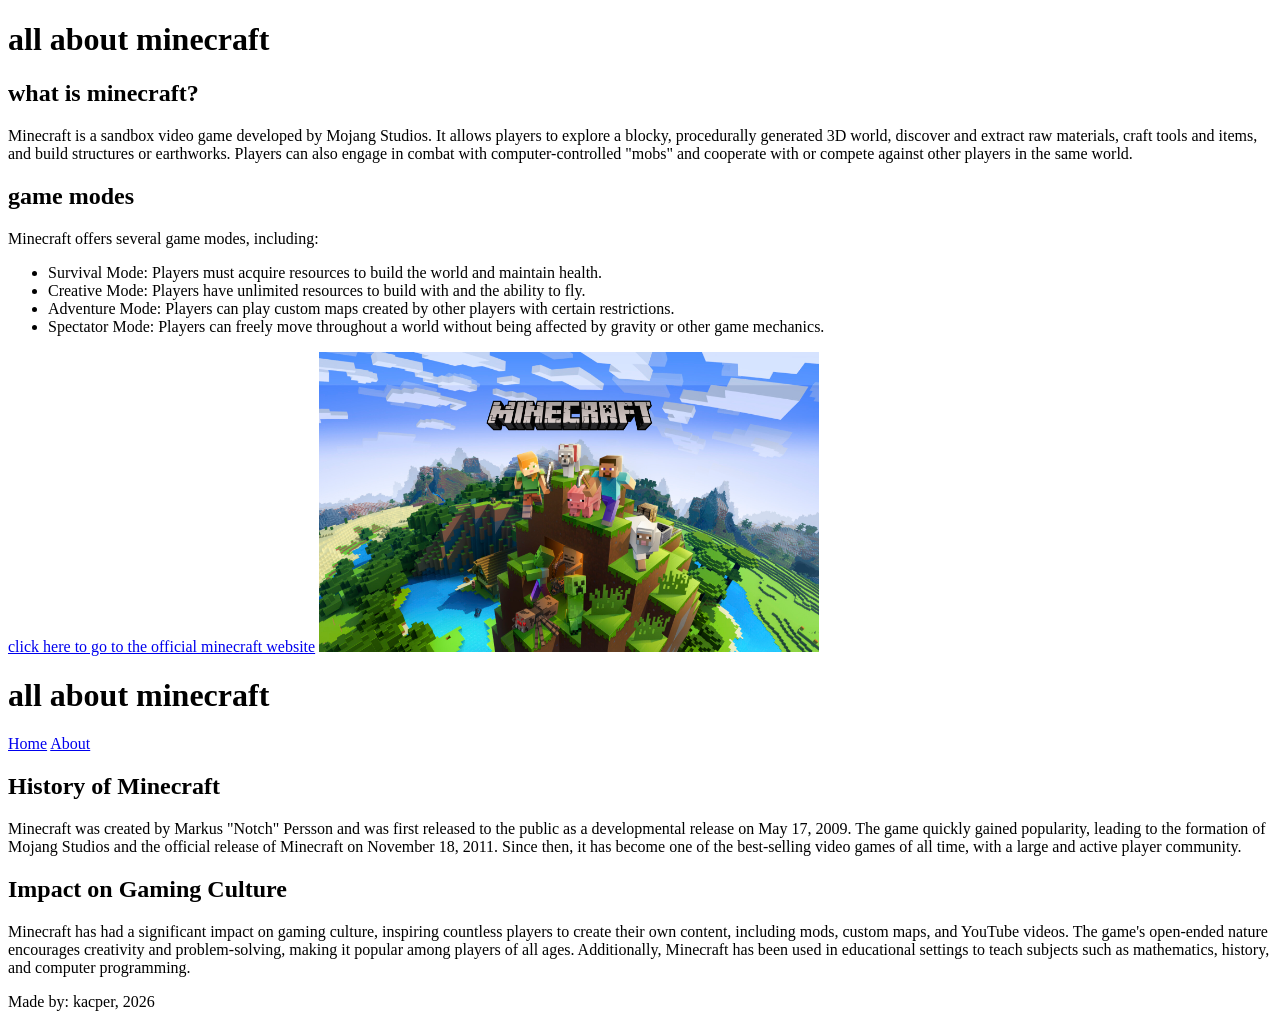
==== index.html @ 1ecf60d8 "first commit" ====
<!DOCTYPE html>
<html lang="en">
<head>
    <meta charset="UTF-8">
    <meta name="viewport" content="width=device-width, initial-scale=1.0">
    <title>all about minecraft</title>
</head>
<body>
    <h1>all about minecraft</h1>
    <h2>what is minecraft?</h2>
    <p>Minecraft is a sandbox video game developed by Mojang Studios. It allows players to explore a blocky, procedurally generated 3D world, discover and extract raw materials, craft tools and items, and build structures or earthworks. Players can also engage in combat with computer-controlled "mobs" and cooperate with or compete against other players in the same world.</p>
    <h2>game modes</h2>
    <p>Minecraft offers several game modes, including:</p>
    <ul>
        <li>Survival Mode: Players must acquire resources to build the world and maintain health.</li>
        <li>Creative Mode: Players have unlimited resources to build with and the ability to fly.</li>
        <li>Adventure Mode: Players can play custom maps created by other players with certain restrictions.</li>
        <li>Spectator Mode: Players can freely move throughout a world without being affected by gravity or other game mechanics.</li>
    </ul>
    <a href="https://www.minecraft.net/en-us">click here to go to the official minecraft website</a>
    <img src="images\1090-1920x1080-desktop-1080p-minecraft-wallpaper.jpg" alt="minecraft wallpaper" width="500" height="300">
    <header>
        <h1>all about minecraft</h1>
        <nav>
        <a href="index.html">Home</a> 
        <a href="about.html">About</a>
        </nav>
    </header>
    <main>
        <section>
            <h2>History of Minecraft</h2>
            <p>Minecraft was created by Markus "Notch" Persson and was first released to the public as a developmental release on May 17, 2009. The game quickly gained popularity, leading to the formation of Mojang Studios and the official release of Minecraft on November 18, 2011. Since then, it has become one of the best-selling video games of all time, with a large and active player community.</p>
        </section>
        <section>
            <h2>Impact on Gaming Culture</h2>
            <p>Minecraft has had a significant impact on gaming culture, inspiring countless players to create their own content, including mods, custom maps, and YouTube videos. The game's open-ended nature encourages creativity and problem-solving, making it popular among players of all ages. Additionally, Minecraft has been used in educational settings to teach subjects such as mathematics, history, and computer programming.</p>
        </section>
    </main>
    <footer>
        <p>Made by: kacper, 2026</p>
    </footer>
</body>
</html>
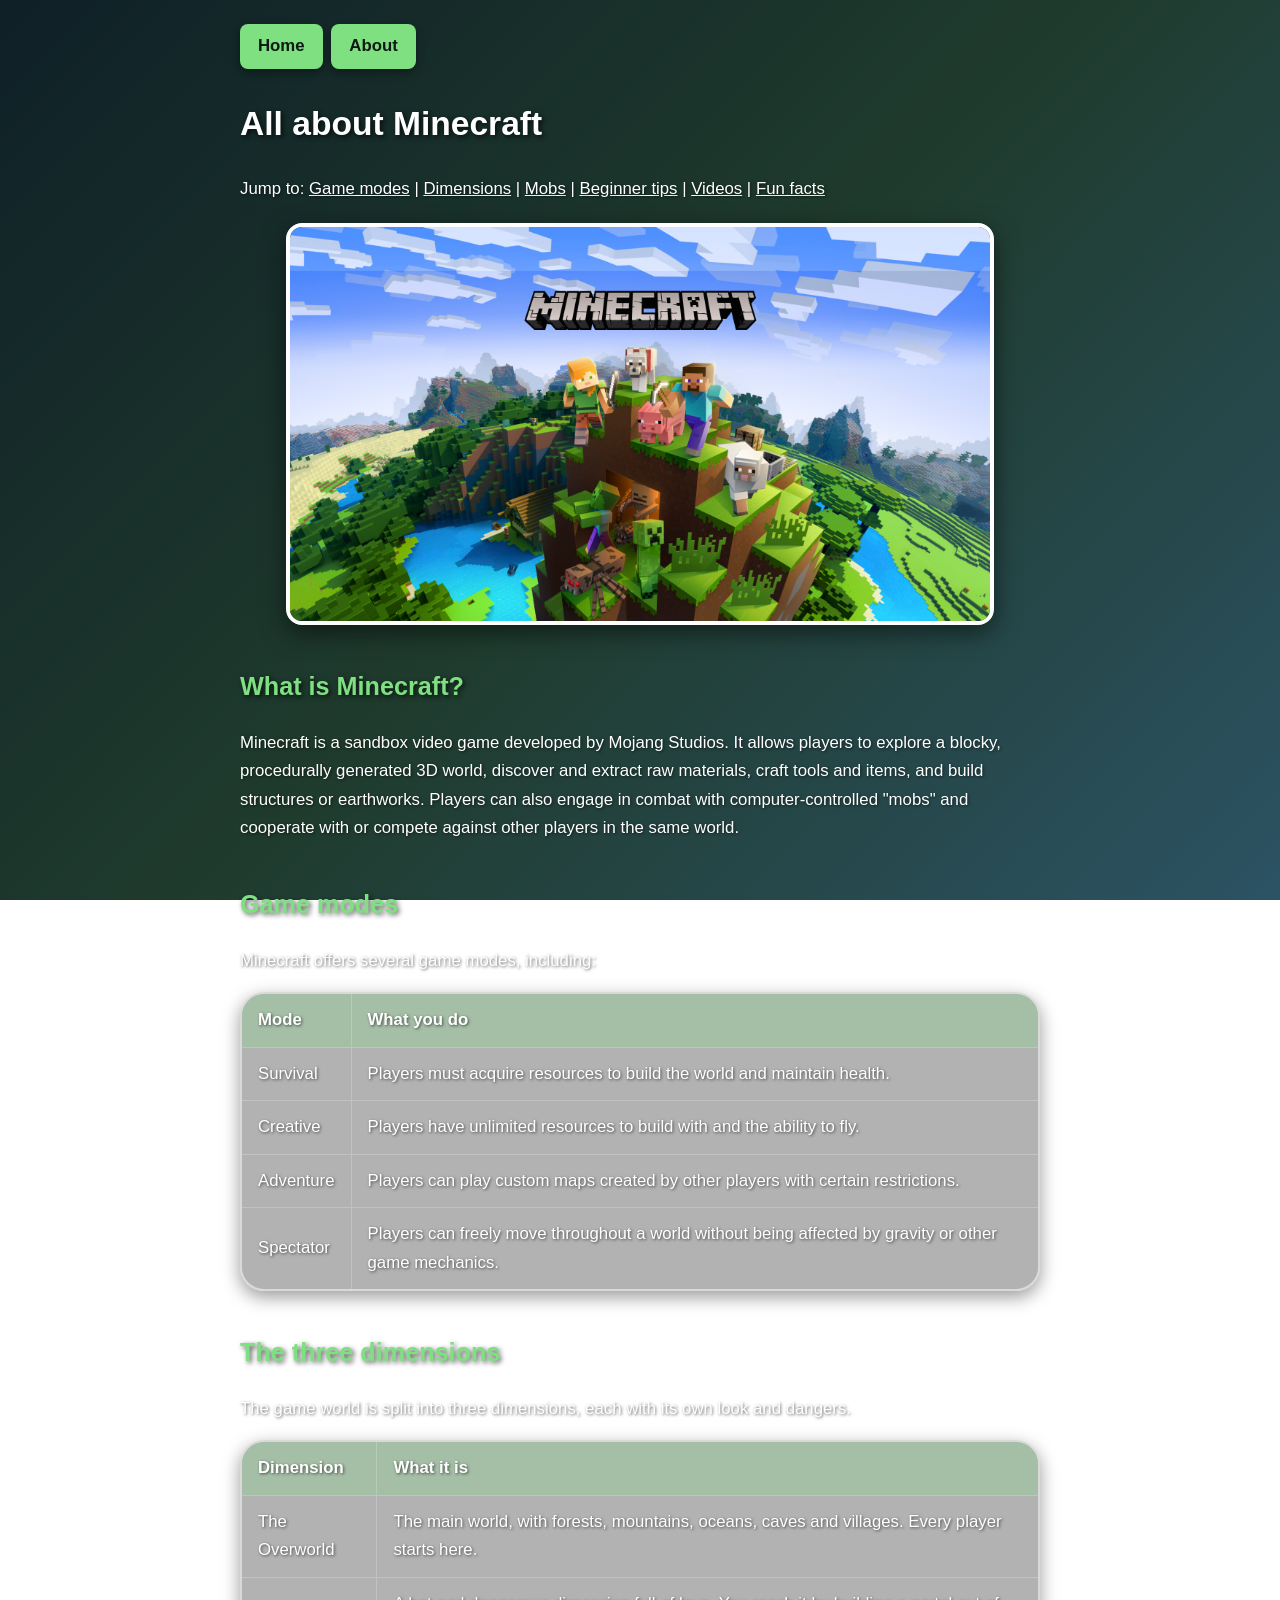
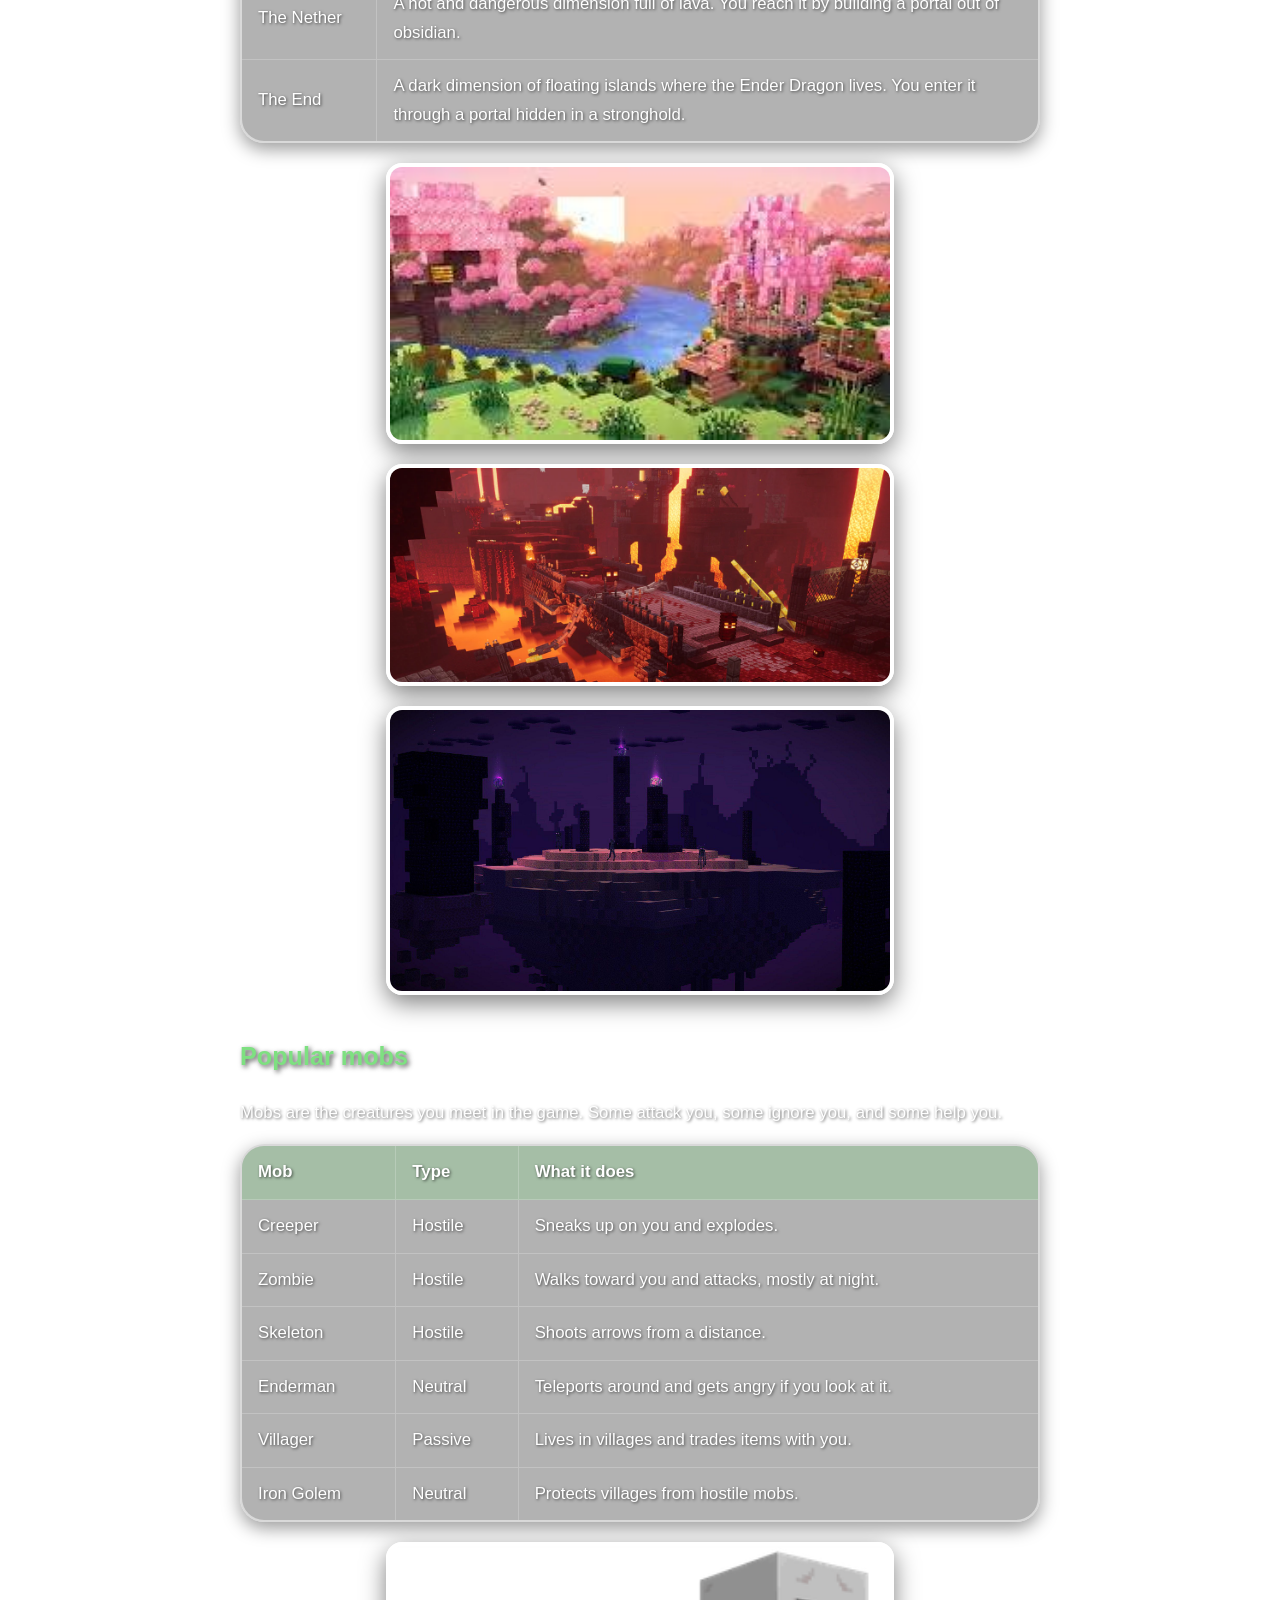
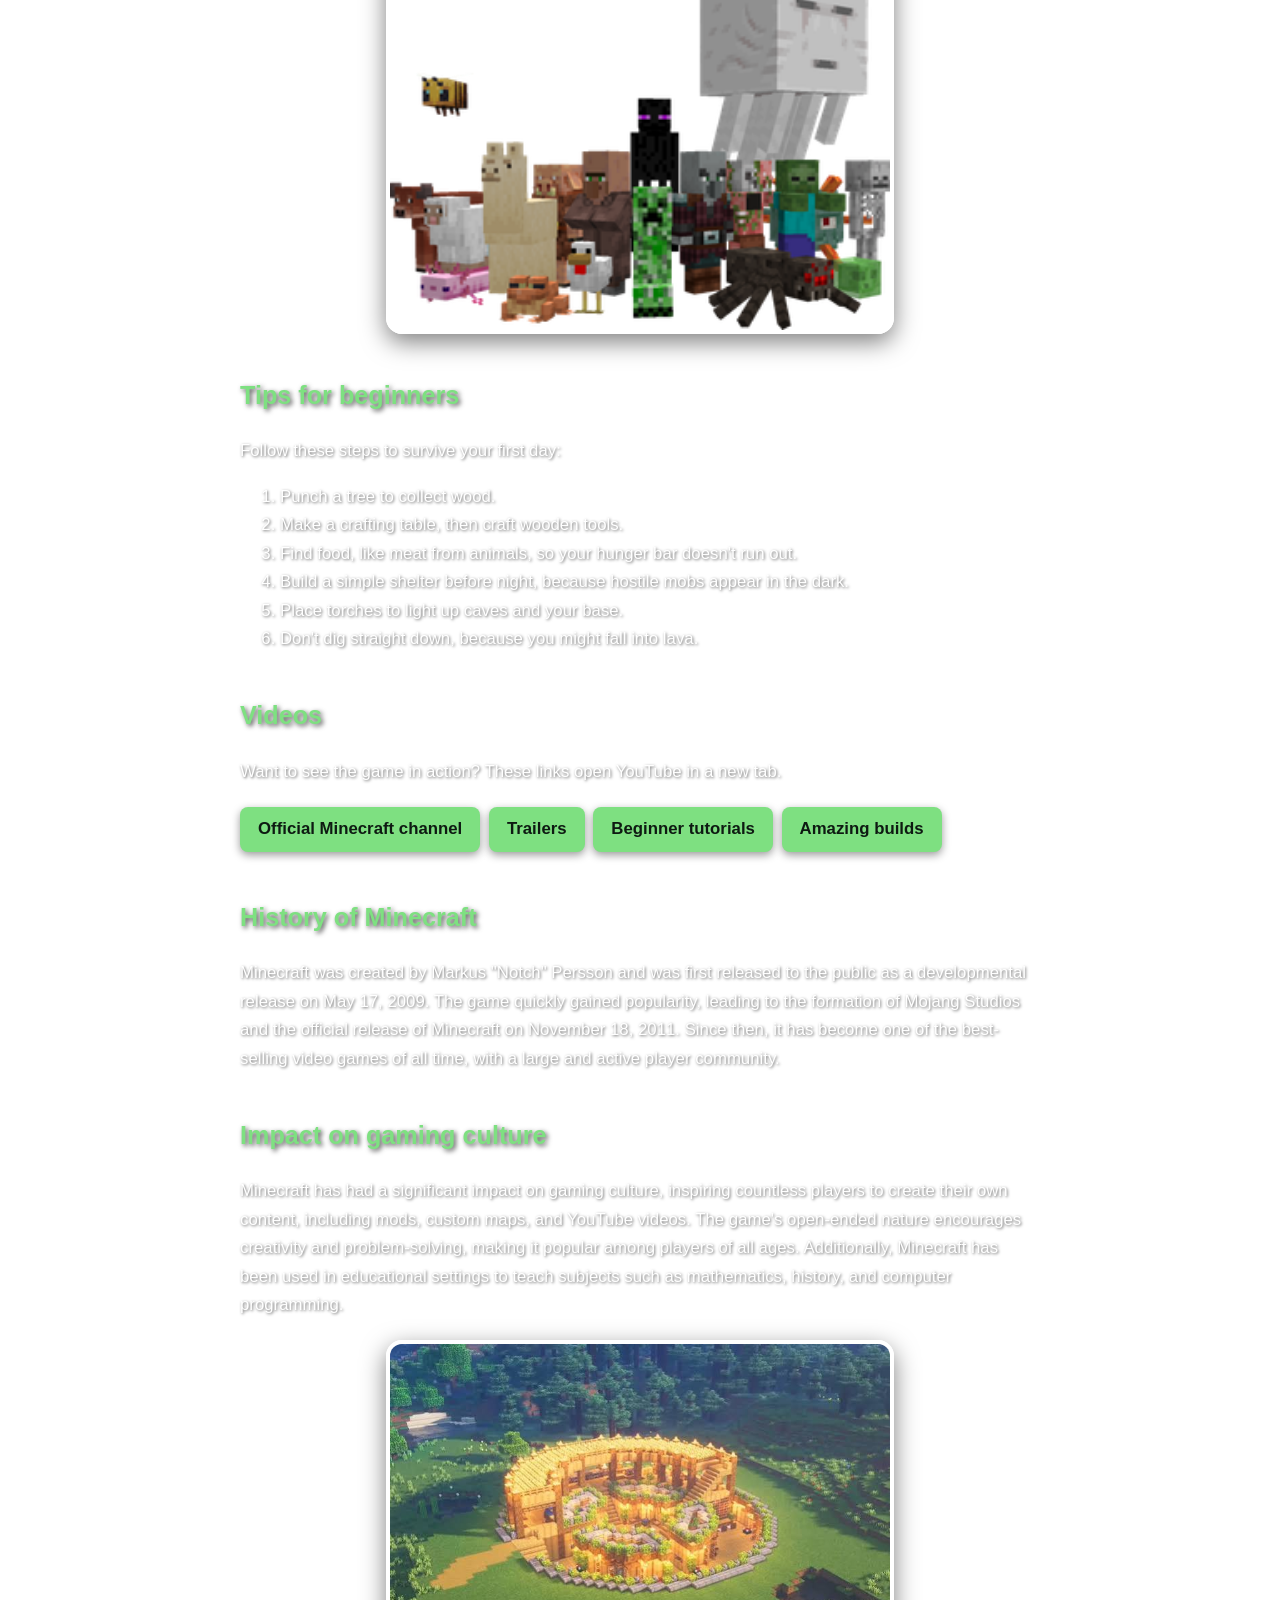
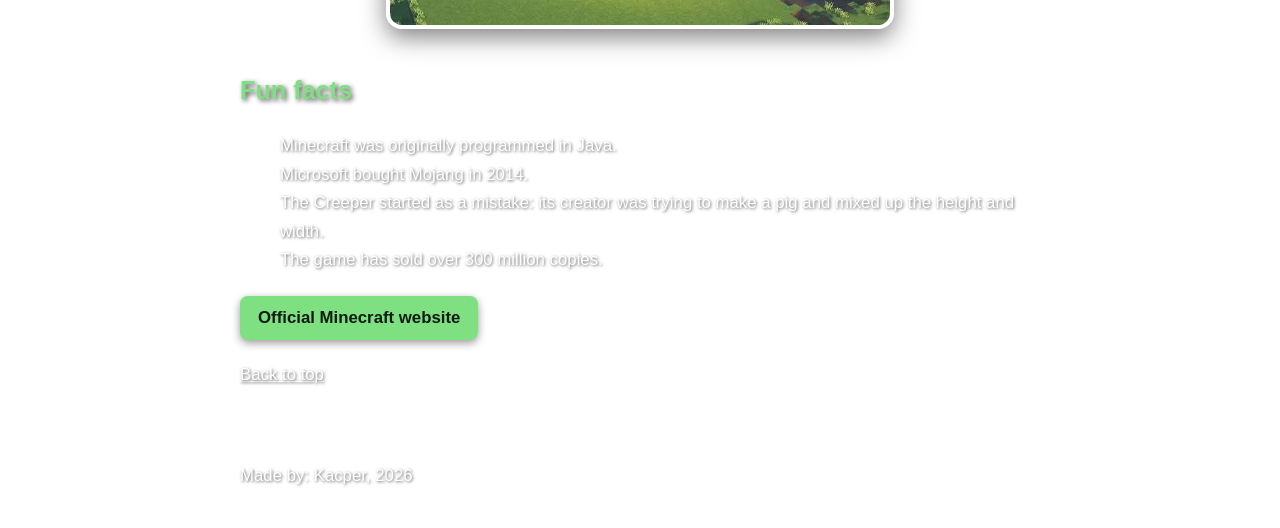
==== commit f10035b6: "i added background, videos, photos, i showed letters i added fun facts, Tips for beginners, Impact o" ====
--- a/index.html
+++ b/index.html
@@ -3,41 +3,269 @@
 <head>
     <meta charset="UTF-8">
     <meta name="viewport" content="width=device-width, initial-scale=1.0">
-    <title>all about minecraft</title>
+    <title>All about Minecraft</title>
+    <style>
+        html {
+            scroll-behavior: smooth;
+        }
+
+        body {
+            margin: 0;
+            min-height: 100vh;
+            font-family: "Segoe UI", Arial, sans-serif;
+            font-size: 1.05rem;
+            line-height: 1.7;
+            color: white;
+            background: linear-gradient(135deg, #0f2027, #1f3b2d, #2c5364);
+            background-attachment: fixed;
+            text-shadow: 1px 1px 3px rgba(0, 0, 0, 0.6);
+        }
+
+        .container {
+            max-width: 800px;
+            margin: 0 auto;
+            padding: 20px;
+        }
+
+        h1, h2 {
+            text-shadow: 2px 2px 5px rgba(0, 0, 0, 0.7);
+        }
+
+        h2 {
+            color: #7ee081;
+            margin-top: 40px;
+        }
+
+        a {
+            color: white;
+        }
+
+        /* Buttons */
+        .button {
+            display: inline-block;
+            padding: 8px 18px;
+            margin: 4px 4px 4px 0;
+            background-color: #7ee081;
+            color: #0e1a12;
+            font-weight: bold;
+            text-decoration: none;
+            text-shadow: none;
+            border-radius: 8px;
+            box-shadow: 0 3px 8px rgba(0, 0, 0, 0.4);
+        }
+
+        .button:hover {
+            background-color: #a4f0a6;
+        }
+
+        /* Photos */
+        .photo {
+            display: block;
+            max-width: 100%;
+            height: auto;
+            margin: 20px auto;
+            border: 4px solid white;
+            border-radius: 16px;
+            box-shadow: 0 8px 24px rgba(0, 0, 0, 0.5);
+        }
+
+        /* Tables (rounded) */
+        table {
+            width: 100%;
+            border-collapse: separate;
+            border-spacing: 0;
+            border: 2px solid rgba(255, 255, 255, 0.5);
+            border-radius: 24px;
+            overflow: hidden;
+            background-color: rgba(0, 0, 0, 0.3);
+            box-shadow: 0 6px 18px rgba(0, 0, 0, 0.4);
+        }
+
+        th, td {
+            padding: 12px 16px;
+            text-align: left;
+            border-bottom: 1px solid rgba(255, 255, 255, 0.2);
+        }
+
+        th + th,
+        td + td {
+            border-left: 1px solid rgba(255, 255, 255, 0.2);
+        }
+
+        tr:last-child td {
+            border-bottom: none;
+        }
+
+        th {
+            background-color: rgba(126, 224, 129, 0.25);
+        }
+
+        footer {
+            margin-top: 40px;
+            padding-top: 15px;
+            border-top: 1px solid rgba(255, 255, 255, 0.3);
+        }
+    </style>
 </head>
 <body>
-    <h1>all about minecraft</h1>
-    <h2>what is minecraft?</h2>
-    <p>Minecraft is a sandbox video game developed by Mojang Studios. It allows players to explore a blocky, procedurally generated 3D world, discover and extract raw materials, craft tools and items, and build structures or earthworks. Players can also engage in combat with computer-controlled "mobs" and cooperate with or compete against other players in the same world.</p>
-    <h2>game modes</h2>
-    <p>Minecraft offers several game modes, including:</p>
-    <ul>
-        <li>Survival Mode: Players must acquire resources to build the world and maintain health.</li>
-        <li>Creative Mode: Players have unlimited resources to build with and the ability to fly.</li>
-        <li>Adventure Mode: Players can play custom maps created by other players with certain restrictions.</li>
-        <li>Spectator Mode: Players can freely move throughout a world without being affected by gravity or other game mechanics.</li>
-    </ul>
-    <a href="https://www.minecraft.net/en-us">click here to go to the official minecraft website</a>
-    <img src="images\1090-1920x1080-desktop-1080p-minecraft-wallpaper.jpg" alt="minecraft wallpaper" width="500" height="300">
-    <header>
-        <h1>all about minecraft</h1>
+    <div class="container">
+
         <nav>
-        <a href="index.html">Home</a> 
-        <a href="about.html">About</a>
+            <a class="button" href="index.html">Home</a>
+            <a class="button" href="about.html">About</a>
         </nav>
-    </header>
-    <main>
-        <section>
-            <h2>History of Minecraft</h2>
-            <p>Minecraft was created by Markus "Notch" Persson and was first released to the public as a developmental release on May 17, 2009. The game quickly gained popularity, leading to the formation of Mojang Studios and the official release of Minecraft on November 18, 2011. Since then, it has become one of the best-selling video games of all time, with a large and active player community.</p>
-        </section>
-        <section>
-            <h2>Impact on Gaming Culture</h2>
-            <p>Minecraft has had a significant impact on gaming culture, inspiring countless players to create their own content, including mods, custom maps, and YouTube videos. The game's open-ended nature encourages creativity and problem-solving, making it popular among players of all ages. Additionally, Minecraft has been used in educational settings to teach subjects such as mathematics, history, and computer programming.</p>
-        </section>
-    </main>
-    <footer>
-        <p>Made by: kacper, 2026</p>
-    </footer>
+
+        <h1 id="top">All about Minecraft</h1>
+
+        <p>Jump to:
+            <a href="#modes">Game modes</a> |
+            <a href="#dimensions">Dimensions</a> |
+            <a href="#mobs">Mobs</a> |
+            <a href="#tips">Beginner tips</a> |
+            <a href="#videos">Videos</a> |
+            <a href="#facts">Fun facts</a>
+        </p>
+
+        <img class="photo" src="images/1090-1920x1080-desktop-1080p-minecraft-wallpaper.jpg" alt="Minecraft wallpaper" width="700">
+
+        <h2>What is Minecraft?</h2>
+        <p>Minecraft is a sandbox video game developed by Mojang Studios. It allows players to explore a blocky, procedurally generated 3D world, discover and extract raw materials, craft tools and items, and build structures or earthworks. Players can also engage in combat with computer-controlled "mobs" and cooperate with or compete against other players in the same world.</p>
+
+        <h2 id="modes">Game modes</h2>
+        <p>Minecraft offers several game modes, including:</p>
+        <table>
+            <tr>
+                <th>Mode</th>
+                <th>What you do</th>
+            </tr>
+            <tr>
+                <td>Survival</td>
+                <td>Players must acquire resources to build the world and maintain health.</td>
+            </tr>
+            <tr>
+                <td>Creative</td>
+                <td>Players have unlimited resources to build with and the ability to fly.</td>
+            </tr>
+            <tr>
+                <td>Adventure</td>
+                <td>Players can play custom maps created by other players with certain restrictions.</td>
+            </tr>
+            <tr>
+                <td>Spectator</td>
+                <td>Players can freely move throughout a world without being affected by gravity or other game mechanics.</td>
+            </tr>
+        </table>
+
+        <h2 id="dimensions">The three dimensions</h2>
+        <p>The game world is split into three dimensions, each with its own look and dangers.</p>
+        <table>
+            <tr>
+                <th>Dimension</th>
+                <th>What it is</th>
+            </tr>
+            <tr>
+                <td>The Overworld</td>
+                <td>The main world, with forests, mountains, oceans, caves and villages. Every player starts here.</td>
+            </tr>
+            <tr>
+                <td>The Nether</td>
+                <td>A hot and dangerous dimension full of lava. You reach it by building a portal out of obsidian.</td>
+            </tr>
+            <tr>
+                <td>The End</td>
+                <td>A dark dimension of floating islands where the Ender Dragon lives. You enter it through a portal hidden in a stronghold.</td>
+            </tr>
+        </table>
+
+        <img class="photo" src="images/overworld.jpg" alt="The Overworld" width="500">
+        <img class="photo" src="images/bttn-header.webp" alt="The Nether" width="500">
+        <img class="photo" src="images/5987432.jpg" alt="The End" width="500">
+
+        <h2 id="mobs">Popular mobs</h2>
+        <p>Mobs are the creatures you meet in the game. Some attack you, some ignore you, and some help you.</p>
+        <table>
+            <tr>
+                <th>Mob</th>
+                <th>Type</th>
+                <th>What it does</th>
+            </tr>
+            <tr>
+                <td>Creeper</td>
+                <td>Hostile</td>
+                <td>Sneaks up on you and explodes.</td>
+            </tr>
+            <tr>
+                <td>Zombie</td>
+                <td>Hostile</td>
+                <td>Walks toward you and attacks, mostly at night.</td>
+            </tr>
+            <tr>
+                <td>Skeleton</td>
+                <td>Hostile</td>
+                <td>Shoots arrows from a distance.</td>
+            </tr>
+            <tr>
+                <td>Enderman</td>
+                <td>Neutral</td>
+                <td>Teleports around and gets angry if you look at it.</td>
+            </tr>
+            <tr>
+                <td>Villager</td>
+                <td>Passive</td>
+                <td>Lives in villages and trades items with you.</td>
+            </tr>
+            <tr>
+                <td>Iron Golem</td>
+                <td>Neutral</td>
+                <td>Protects villages from hostile mobs.</td>
+            </tr>
+        </table>
+
+        <img class="photo" src="images/mobs.jpg.webp" alt="Minecraft mobs" width="500">
+
+        <h2 id="tips">Tips for beginners</h2>
+        <p>Follow these steps to survive your first day:</p>
+        <ol>
+            <li>Punch a tree to collect wood.</li>
+            <li>Make a crafting table, then craft wooden tools.</li>
+            <li>Find food, like meat from animals, so your hunger bar doesn't run out.</li>
+            <li>Build a simple shelter before night, because hostile mobs appear in the dark.</li>
+            <li>Place torches to light up caves and your base.</li>
+            <li>Don't dig straight down, because you might fall into lava.</li>
+        </ol>
+
+        <h2 id="videos">Videos</h2>
+        <p>Want to see the game in action? These links open YouTube in a new tab.</p>
+        <p>
+            <a class="button" href="https://www.youtube.com/@minecraft" target="_blank" rel="noopener">Official Minecraft channel</a>
+            <a class="button" href="https://www.youtube.com/results?search_query=minecraft+official+trailer" target="_blank" rel="noopener">Trailers</a>
+            <a class="button" href="https://www.youtube.com/results?search_query=minecraft+beginner+tutorial" target="_blank" rel="noopener">Beginner tutorials</a>
+            <a class="button" href="https://www.youtube.com/results?search_query=minecraft+amazing+builds" target="_blank" rel="noopener">Amazing builds</a>
+        </p>
+
+        <h2>History of Minecraft</h2>
+        <p>Minecraft was created by Markus "Notch" Persson and was first released to the public as a developmental release on May 17, 2009. The game quickly gained popularity, leading to the formation of Mojang Studios and the official release of Minecraft on November 18, 2011. Since then, it has become one of the best-selling video games of all time, with a large and active player community.</p>
+
+        <h2>Impact on gaming culture</h2>
+        <p>Minecraft has had a significant impact on gaming culture, inspiring countless players to create their own content, including mods, custom maps, and YouTube videos. The game's open-ended nature encourages creativity and problem-solving, making it popular among players of all ages. Additionally, Minecraft has been used in educational settings to teach subjects such as mathematics, history, and computer programming.</p>
+
+        <img class="photo" src="images/builds.jpg" alt="Minecraft builds" width="500">
+
+        <h2 id="facts">Fun facts</h2>
+        <ul>
+            <li>Minecraft was originally programmed in Java.</li>
+            <li>Microsoft bought Mojang in 2014.</li>
+            <li>The Creeper started as a mistake: its creator was trying to make a pig and mixed up the height and width.</li>
+            <li>The game has sold over 300 million copies.</li>
+        </ul>
+
+        <p><a class="button" href="https://www.minecraft.net/en-us">Official Minecraft website</a></p>
+        <p><a href="#top">Back to top</a></p>
+
+        <footer>
+            <p>Made by: Kacper, 2026</p>
+        </footer>
+
+    </div>
 </body>
 </html>
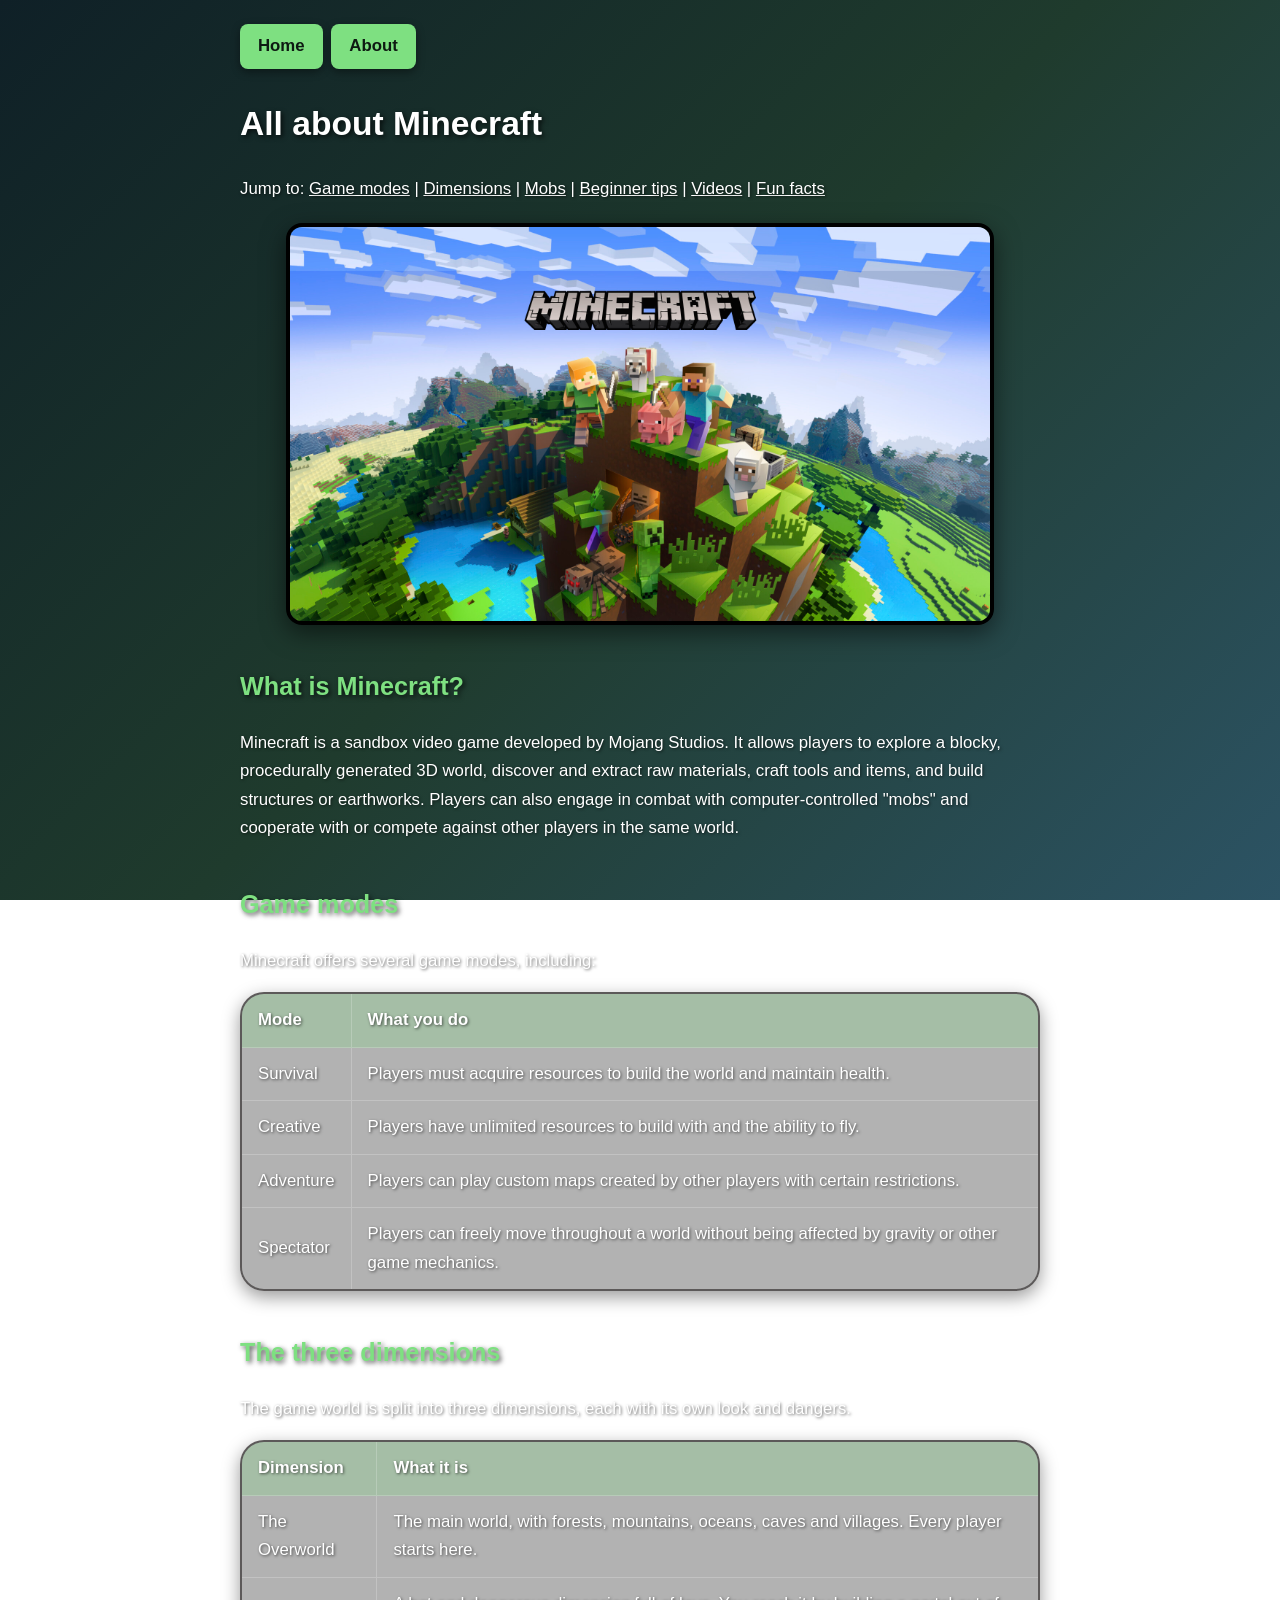
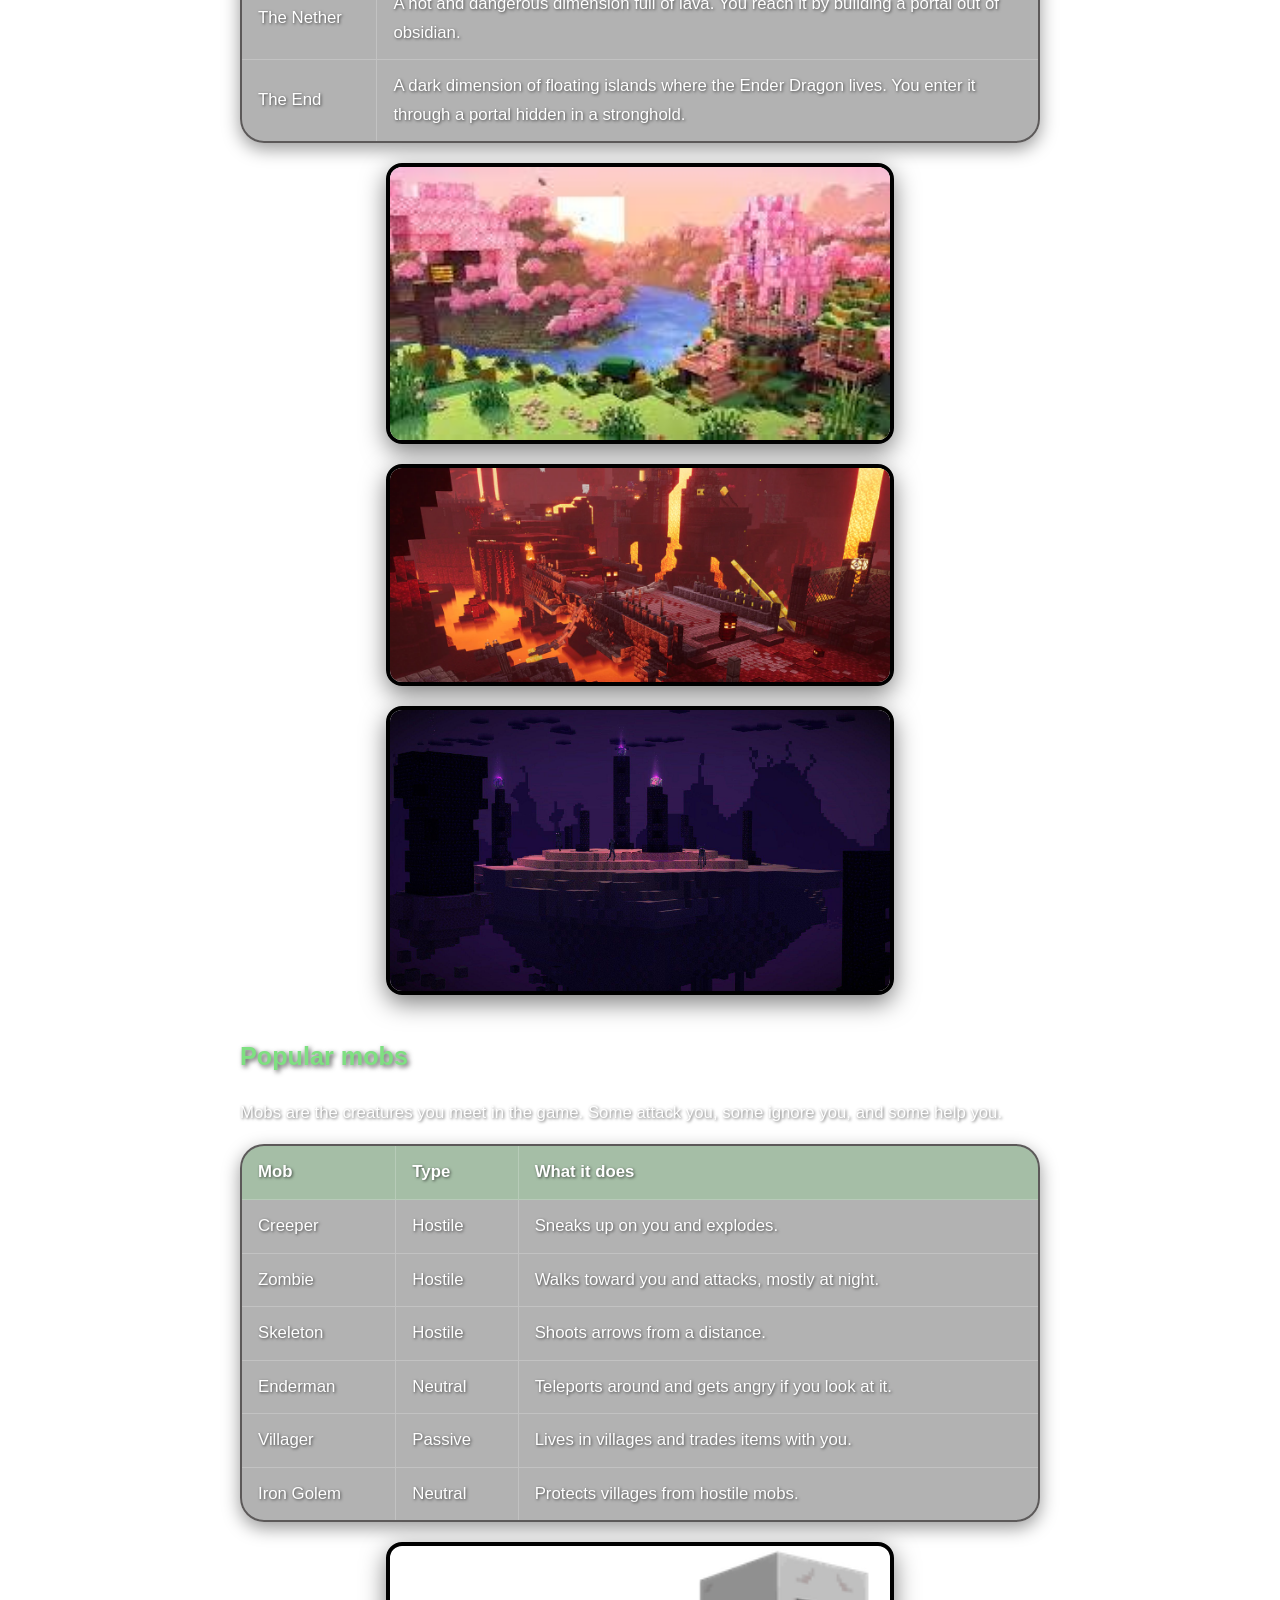
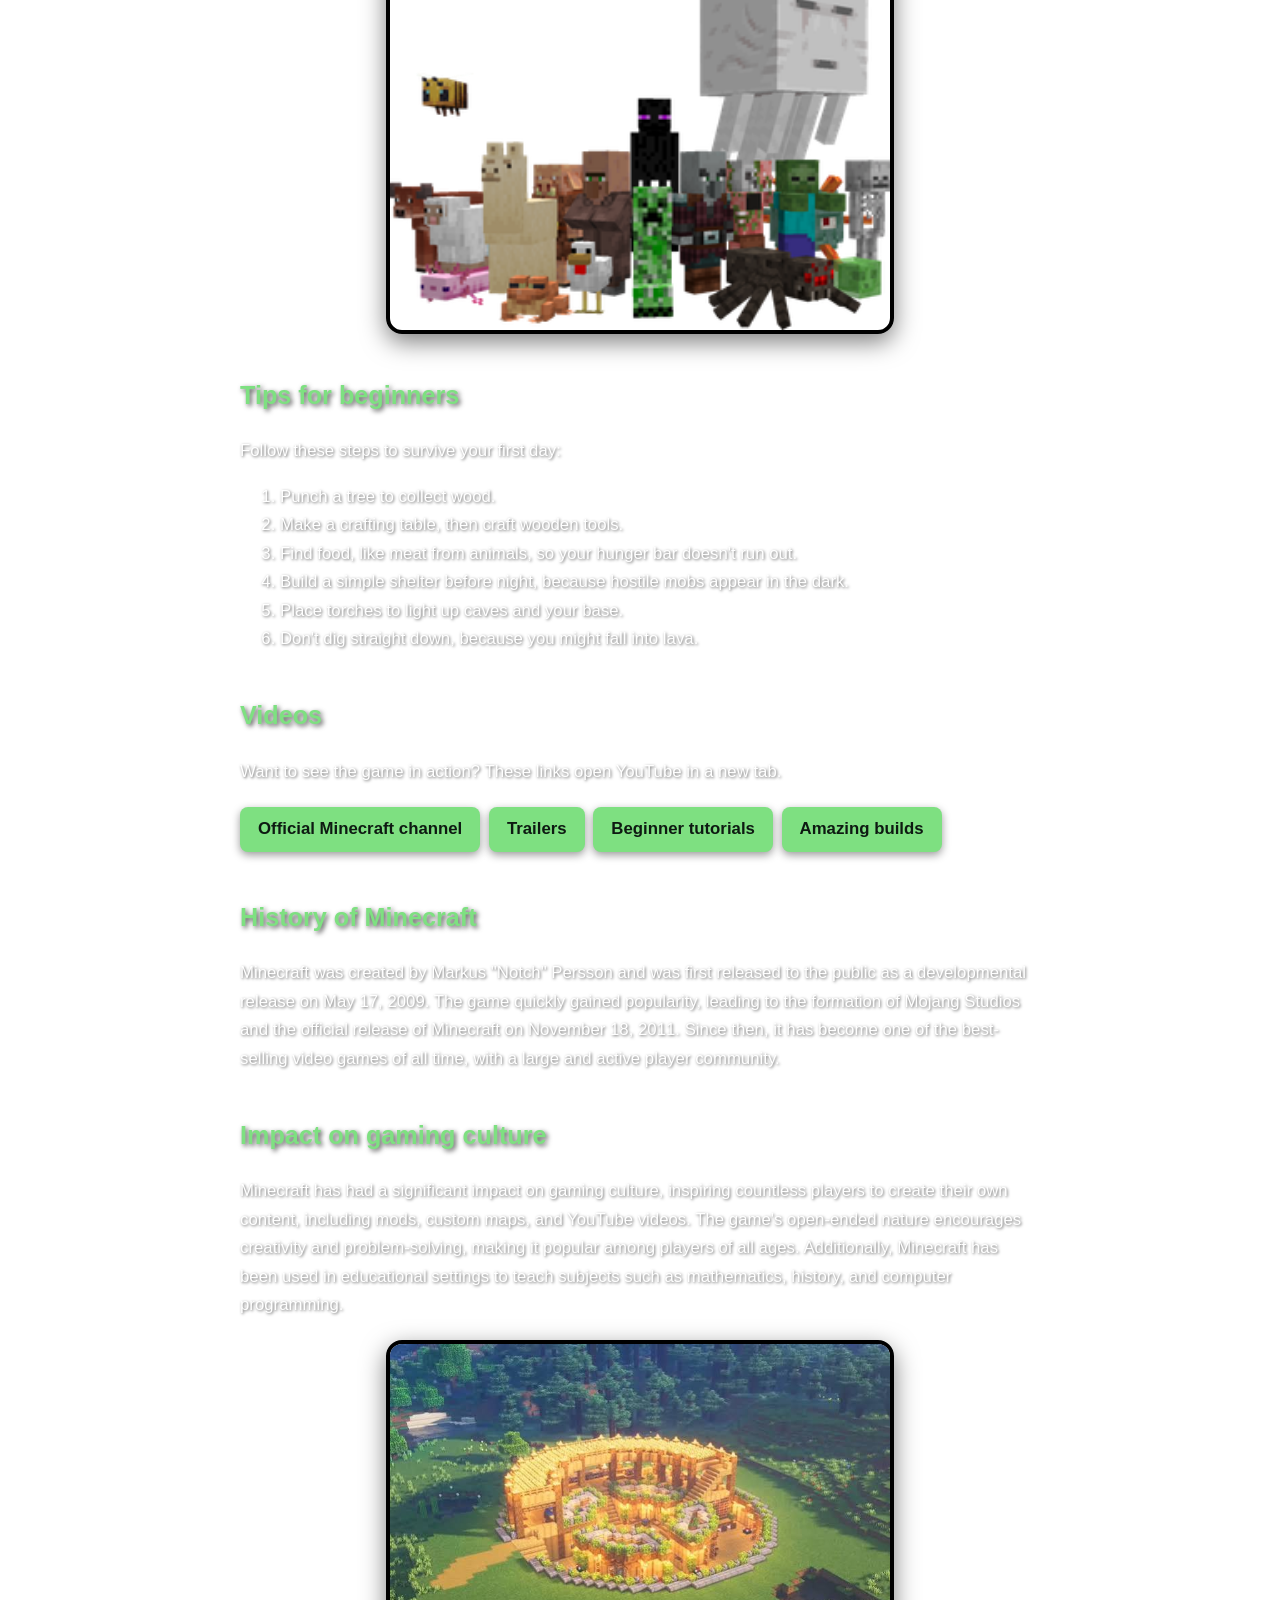
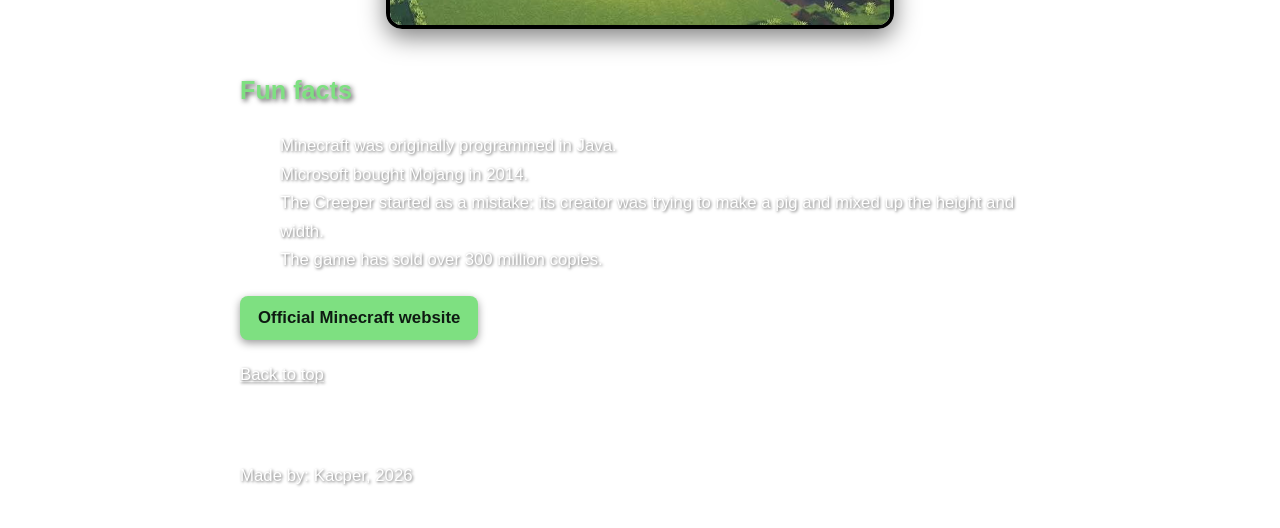
==== commit cdea80e8: "changed name of the css file" ====
--- a/index.html
+++ b/index.html
@@ -4,108 +4,7 @@
     <meta charset="UTF-8">
     <meta name="viewport" content="width=device-width, initial-scale=1.0">
     <title>All about Minecraft</title>
-    <style>
-        html {
-            scroll-behavior: smooth;
-        }
-
-        body {
-            margin: 0;
-            min-height: 100vh;
-            font-family: "Segoe UI", Arial, sans-serif;
-            font-size: 1.05rem;
-            line-height: 1.7;
-            color: white;
-            background: linear-gradient(135deg, #0f2027, #1f3b2d, #2c5364);
-            background-attachment: fixed;
-            text-shadow: 1px 1px 3px rgba(0, 0, 0, 0.6);
-        }
-
-        .container {
-            max-width: 800px;
-            margin: 0 auto;
-            padding: 20px;
-        }
-
-        h1, h2 {
-            text-shadow: 2px 2px 5px rgba(0, 0, 0, 0.7);
-        }
-
-        h2 {
-            color: #7ee081;
-            margin-top: 40px;
-        }
-
-        a {
-            color: white;
-        }
-
-        /* Buttons */
-        .button {
-            display: inline-block;
-            padding: 8px 18px;
-            margin: 4px 4px 4px 0;
-            background-color: #7ee081;
-            color: #0e1a12;
-            font-weight: bold;
-            text-decoration: none;
-            text-shadow: none;
-            border-radius: 8px;
-            box-shadow: 0 3px 8px rgba(0, 0, 0, 0.4);
-        }
-
-        .button:hover {
-            background-color: #a4f0a6;
-        }
-
-        /* Photos */
-        .photo {
-            display: block;
-            max-width: 100%;
-            height: auto;
-            margin: 20px auto;
-            border: 4px solid white;
-            border-radius: 16px;
-            box-shadow: 0 8px 24px rgba(0, 0, 0, 0.5);
-        }
-
-        /* Tables (rounded) */
-        table {
-            width: 100%;
-            border-collapse: separate;
-            border-spacing: 0;
-            border: 2px solid rgba(255, 255, 255, 0.5);
-            border-radius: 24px;
-            overflow: hidden;
-            background-color: rgba(0, 0, 0, 0.3);
-            box-shadow: 0 6px 18px rgba(0, 0, 0, 0.4);
-        }
-
-        th, td {
-            padding: 12px 16px;
-            text-align: left;
-            border-bottom: 1px solid rgba(255, 255, 255, 0.2);
-        }
-
-        th + th,
-        td + td {
-            border-left: 1px solid rgba(255, 255, 255, 0.2);
-        }
-
-        tr:last-child td {
-            border-bottom: none;
-        }
-
-        th {
-            background-color: rgba(126, 224, 129, 0.25);
-        }
-
-        footer {
-            margin-top: 40px;
-            padding-top: 15px;
-            border-top: 1px solid rgba(255, 255, 255, 0.3);
-        }
-    </style>
+    <link rel="stylesheet" href="style.css">
 </head>
 <body>
     <div class="container">
--- a/style.css
+++ b/style.css
@@ -0,0 +1,97 @@
+
+body {
+    margin: 0;
+    min-height: 100vh;
+    font-family: "Segoe UI", Arial, sans-serif;
+    font-size: 1.05rem;
+    line-height: 1.7;
+    color: white;
+    background: linear-gradient(135deg, #0f2027, #1f3b2d, #2c5364);
+    background-attachment: fixed;
+    text-shadow: 1px 1px 3px rgba(0, 0, 0, 0.6);
+}
+
+.container {
+    max-width: 800px;
+    margin: 0 auto;
+    padding: 20px;
+}
+
+h1, h2 {
+    text-shadow: 2px 2px 5px rgba(0, 0, 0, 0.7);
+}
+
+h2 {
+    color: #7ee081;
+    margin-top: 40px;
+}
+
+a {
+    color: white;
+}
+
+/* Buttons */
+.button {
+    display: inline-block;
+    padding: 8px 18px;
+    margin: 4px 4px 4px 0;
+    background-color: #7ee081;
+    color: #0e1a12;
+    font-weight: bold;
+    text-decoration: none;
+    text-shadow: none;
+    border-radius: 8px;
+    box-shadow: 0 3px 8px rgba(0, 0, 0, 0.4);
+}
+
+.button:hover {
+    background-color: #a4f0a6;
+}
+
+/* Photos */
+.photo {
+    display: block;
+    max-width: 100%;
+    height: auto;
+    margin: 20px auto;
+    border: 4px solid rgb(0, 0, 0);
+    border-radius: 16px;
+    box-shadow: 0 8px 24px rgba(0, 0, 0, 0.5);
+}
+
+/* Tables (rounded) */
+table {
+    width: 100%;
+    border-collapse: separate;
+    border-spacing: 0;
+    border: 2px solid rgba(7, 0, 0, 0.5);
+    border-radius: 24px;
+    overflow: hidden;
+    background-color: rgba(0, 0, 0, 0.3);
+    box-shadow: 0 6px 18px rgba(0, 0, 0, 0.4);
+}
+
+th, td {
+    padding: 12px 16px;
+    text-align: left;
+    border-bottom: 1px solid rgba(255, 255, 255, 0.2);
+}
+
+th + th,
+td + td {
+    border-left: 1px solid rgba(255, 255, 255, 0.2);
+}
+
+tr:last-child td {
+    border-bottom: none;
+}
+
+th {
+    background-color: rgba(126, 224, 129, 0.25);
+}
+
+footer {
+    margin-top: 40px;
+    padding-top: 15px;
+    border-top: 1px solid rgba(255, 255, 255, 0.3);
+}
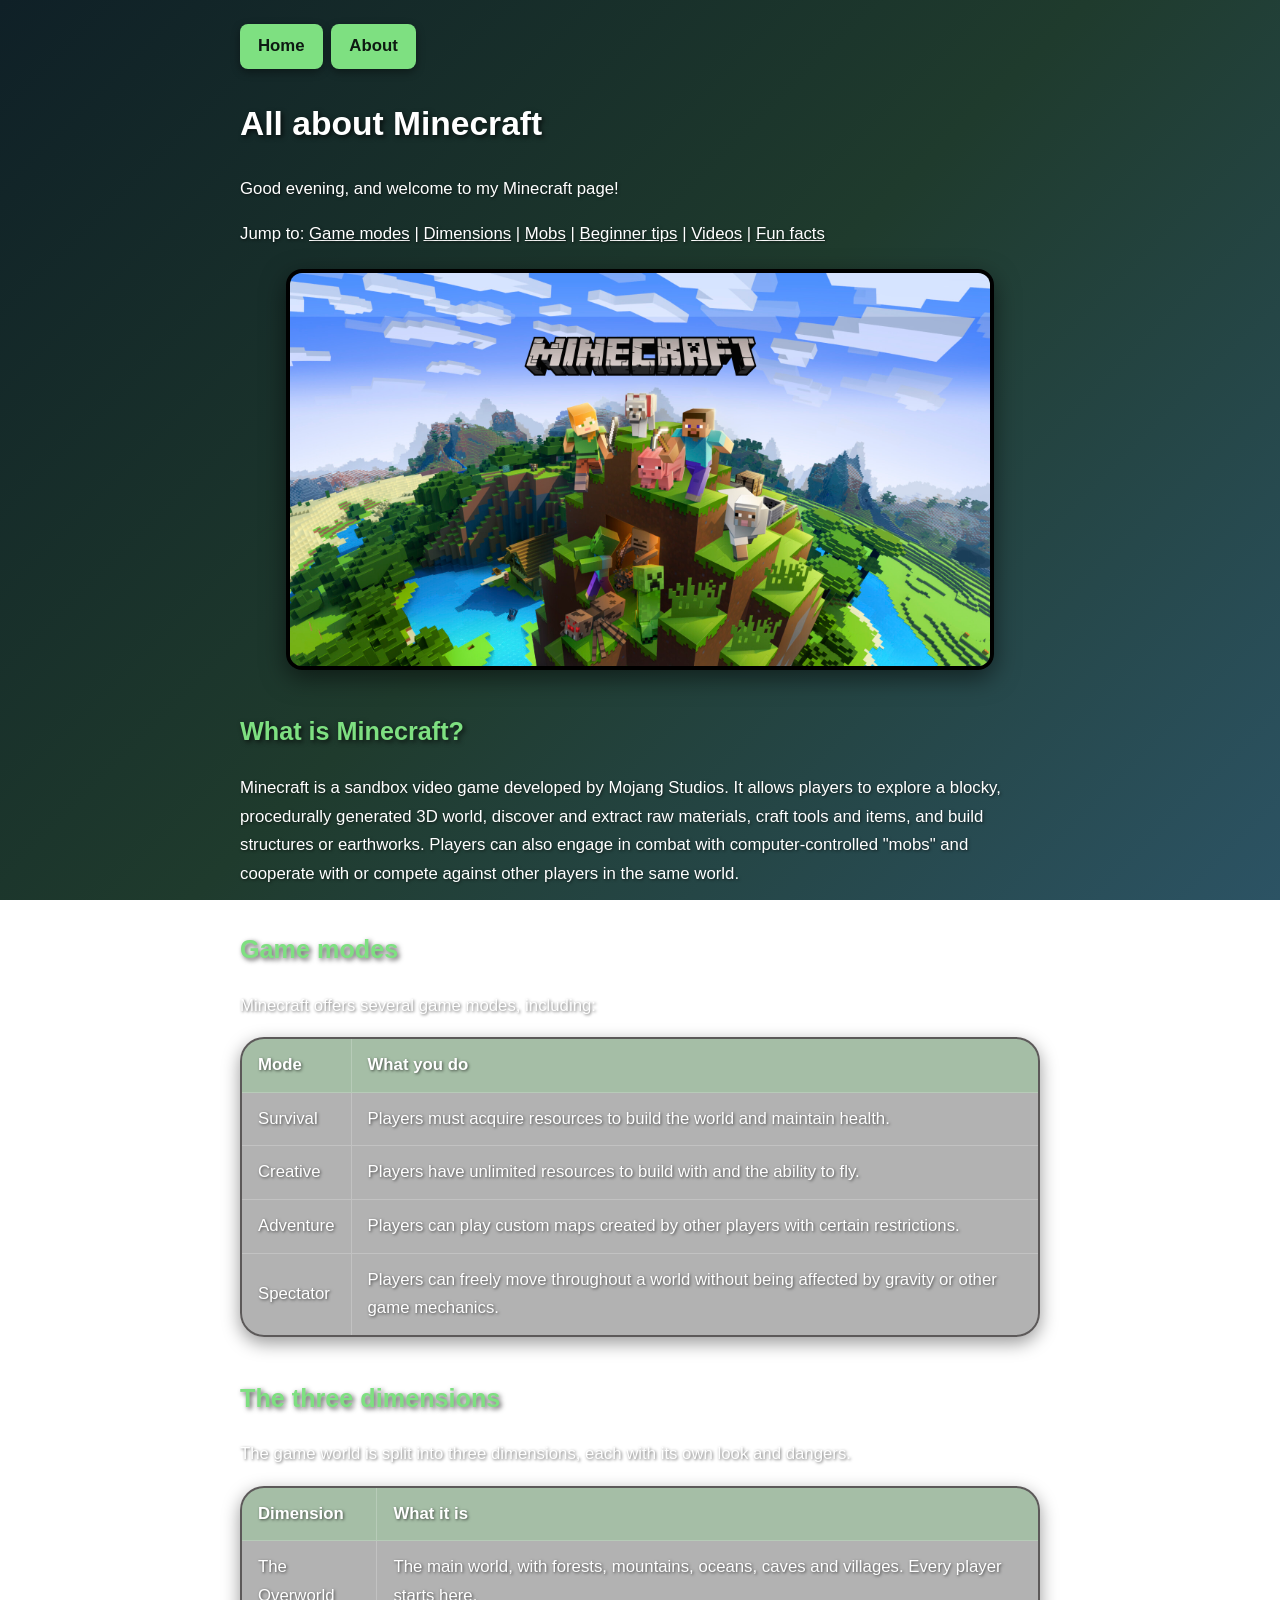
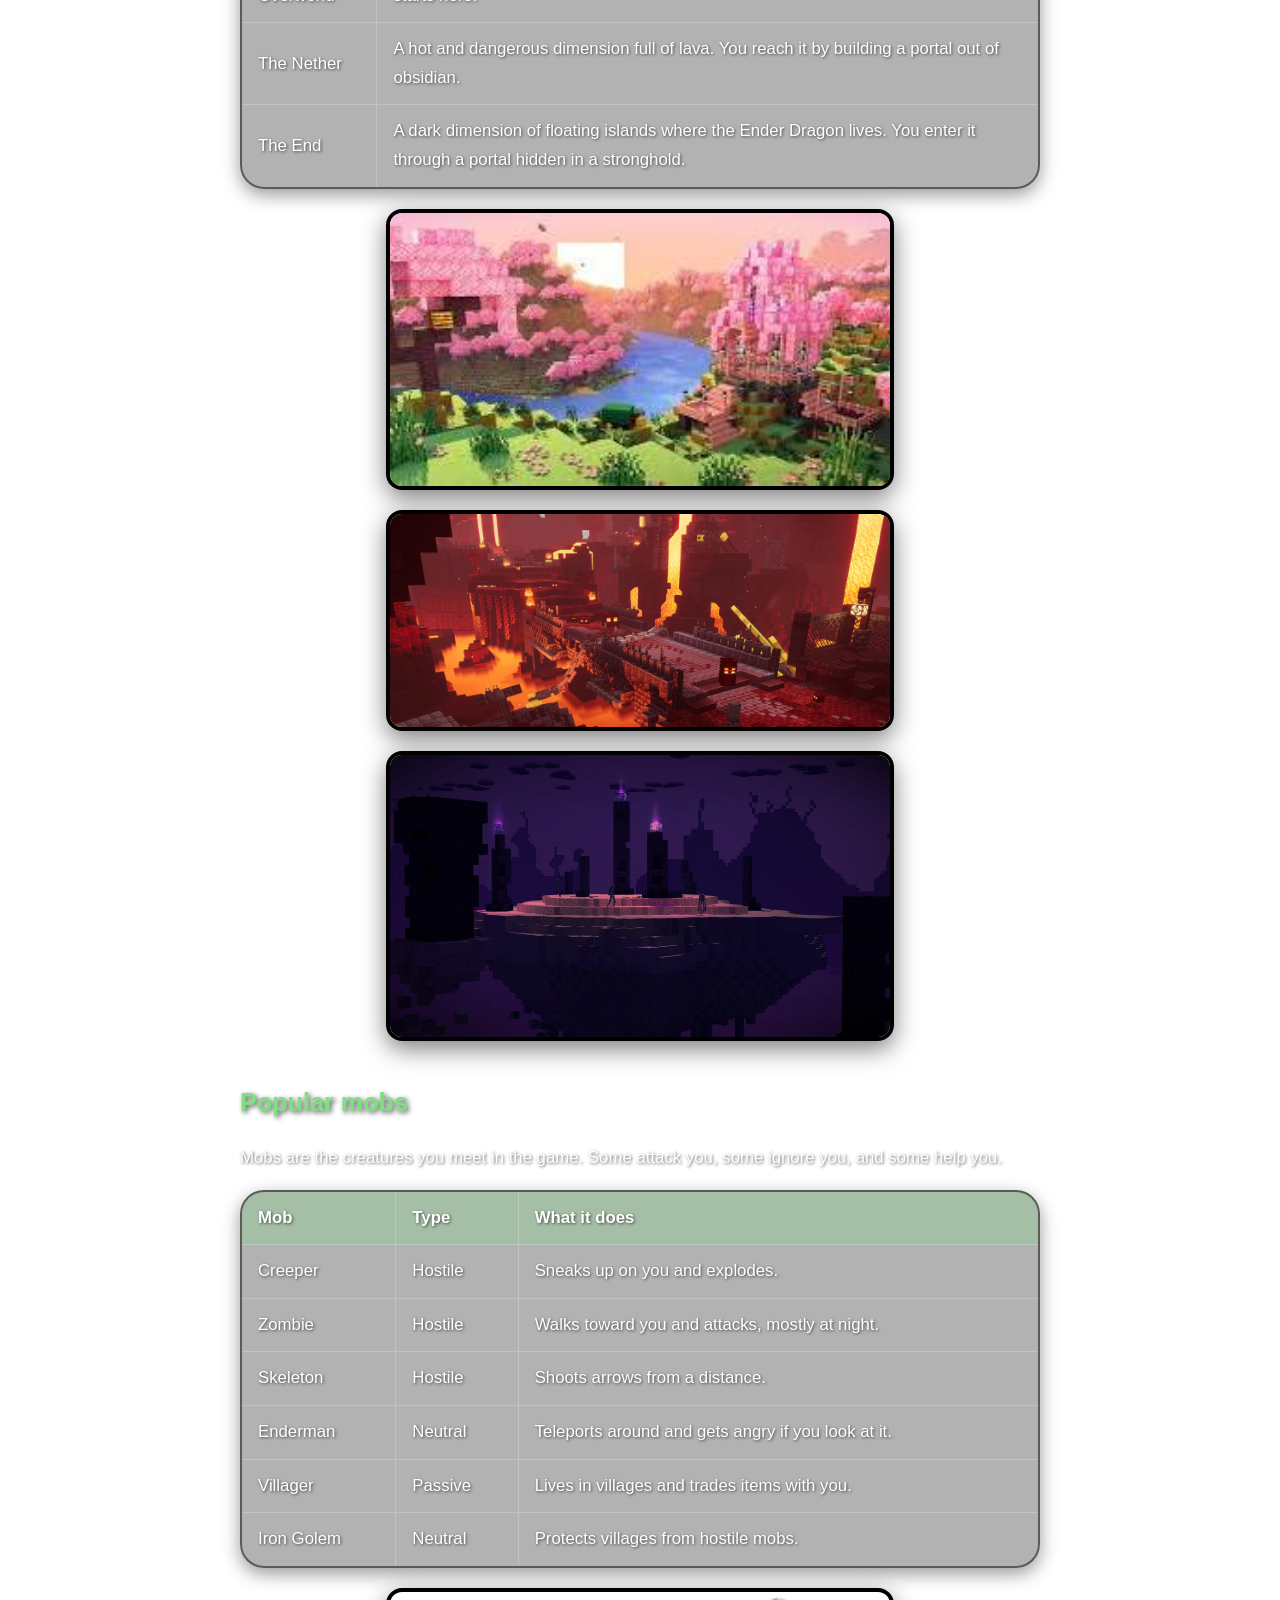
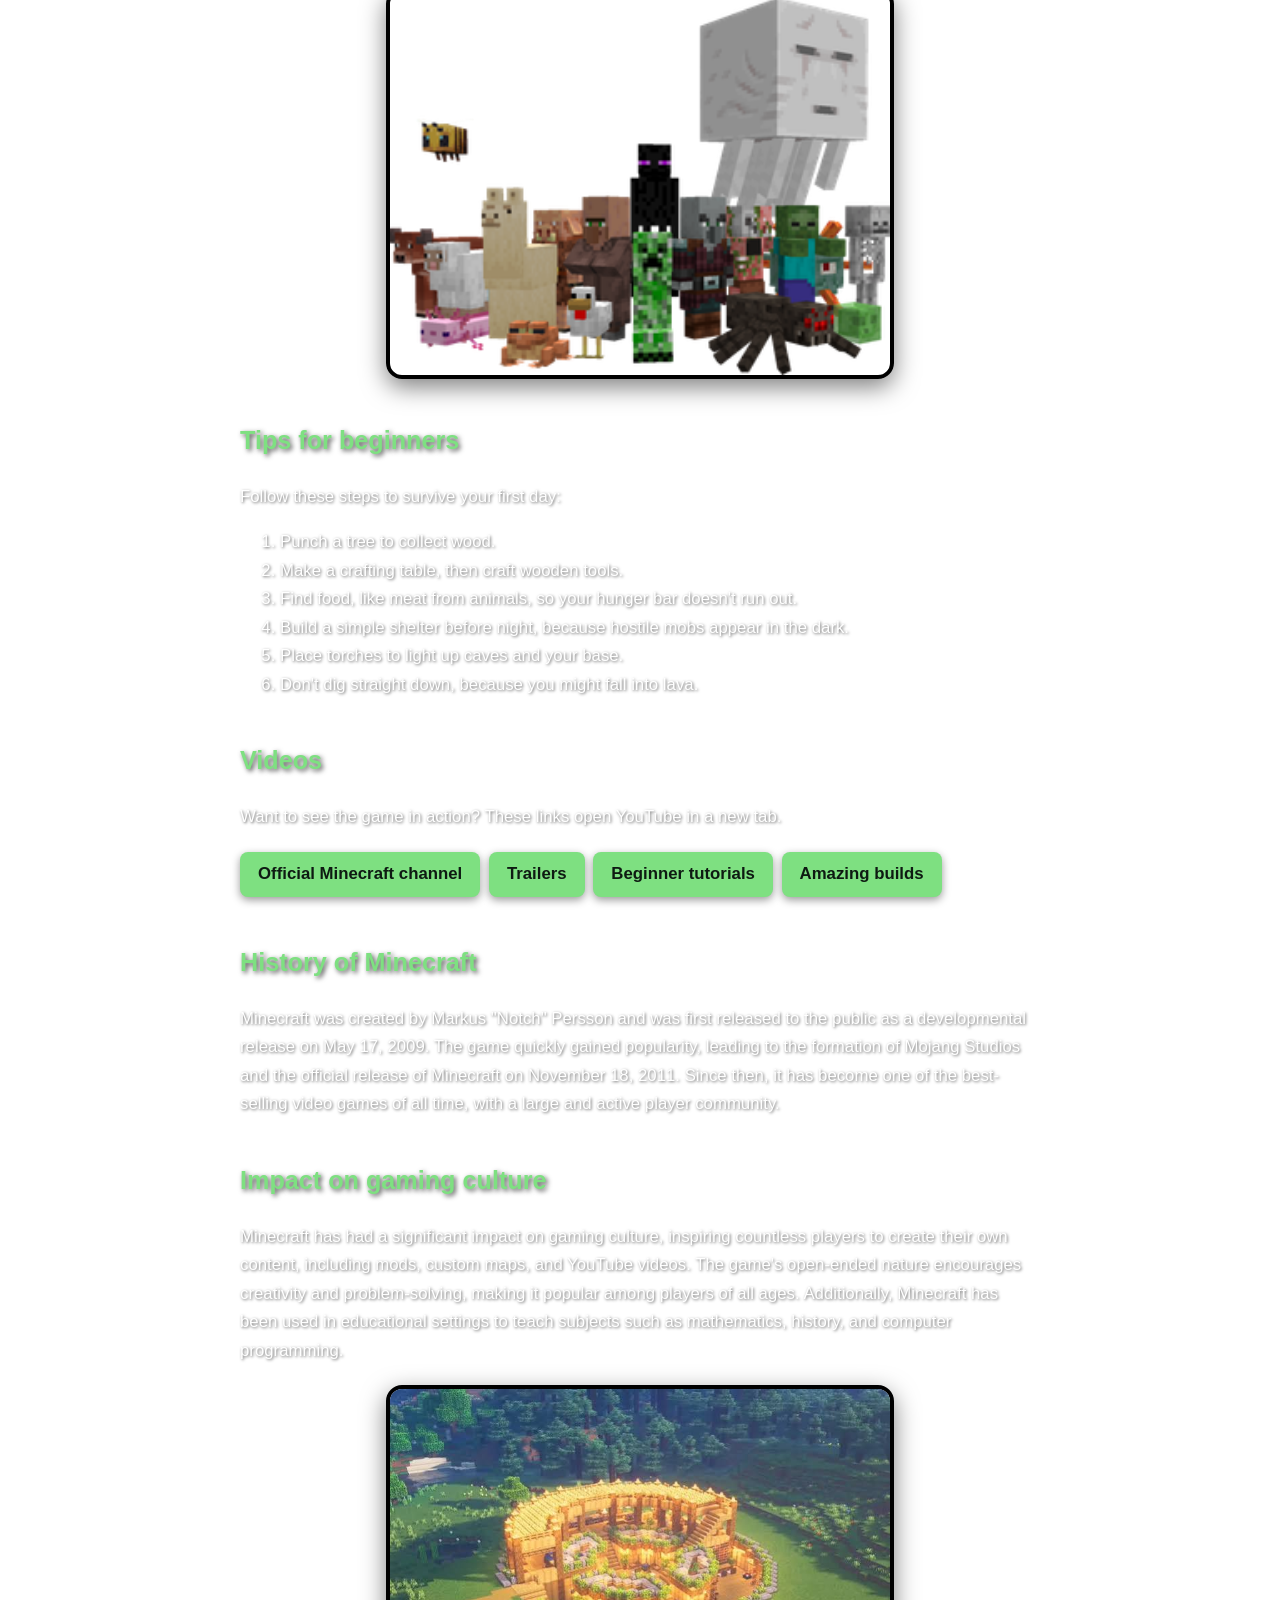
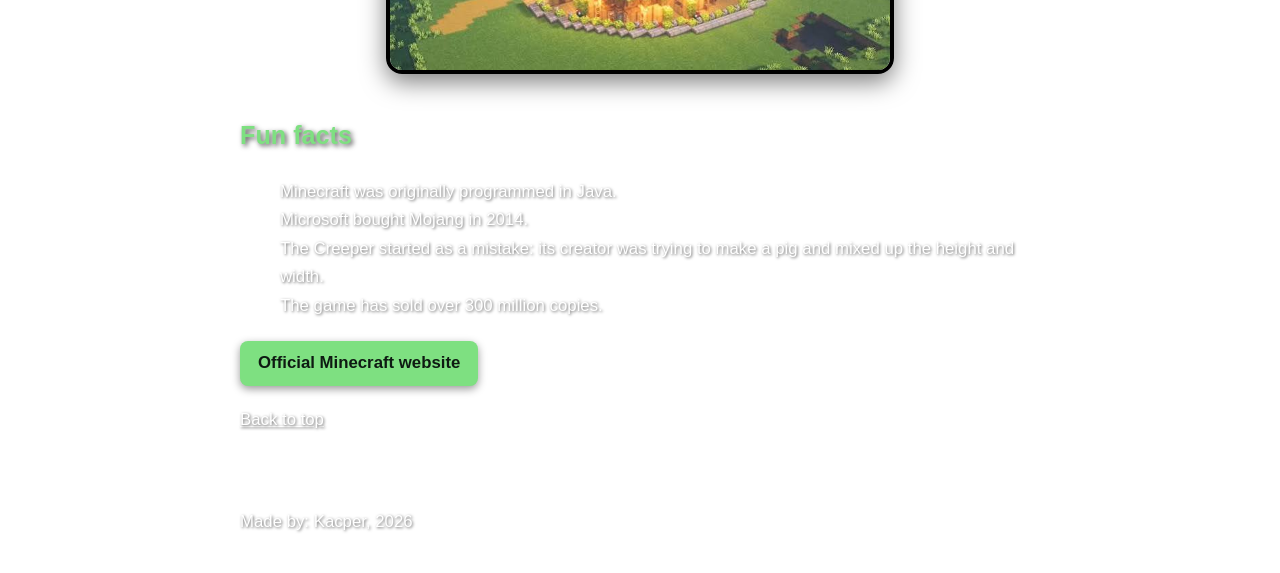
==== commit 86829867: "time-based greeting" ====
--- a/index.html
+++ b/index.html
@@ -5,6 +5,7 @@
     <meta name="viewport" content="width=device-width, initial-scale=1.0">
     <title>All about Minecraft</title>
     <link rel="stylesheet" href="style.css">
+    <script src="script.js" defer></script>
 </head>
 <body>
     <div class="container">
@@ -14,7 +15,7 @@
             <a class="button" href="about.html">About</a>
         </nav>
 
-        <h1 id="top">All about Minecraft</h1>
+        <h1 id="top">All about Minecraft</h1><p id="greeting"></p>
 
         <p>Jump to:
             <a href="#modes">Game modes</a> |
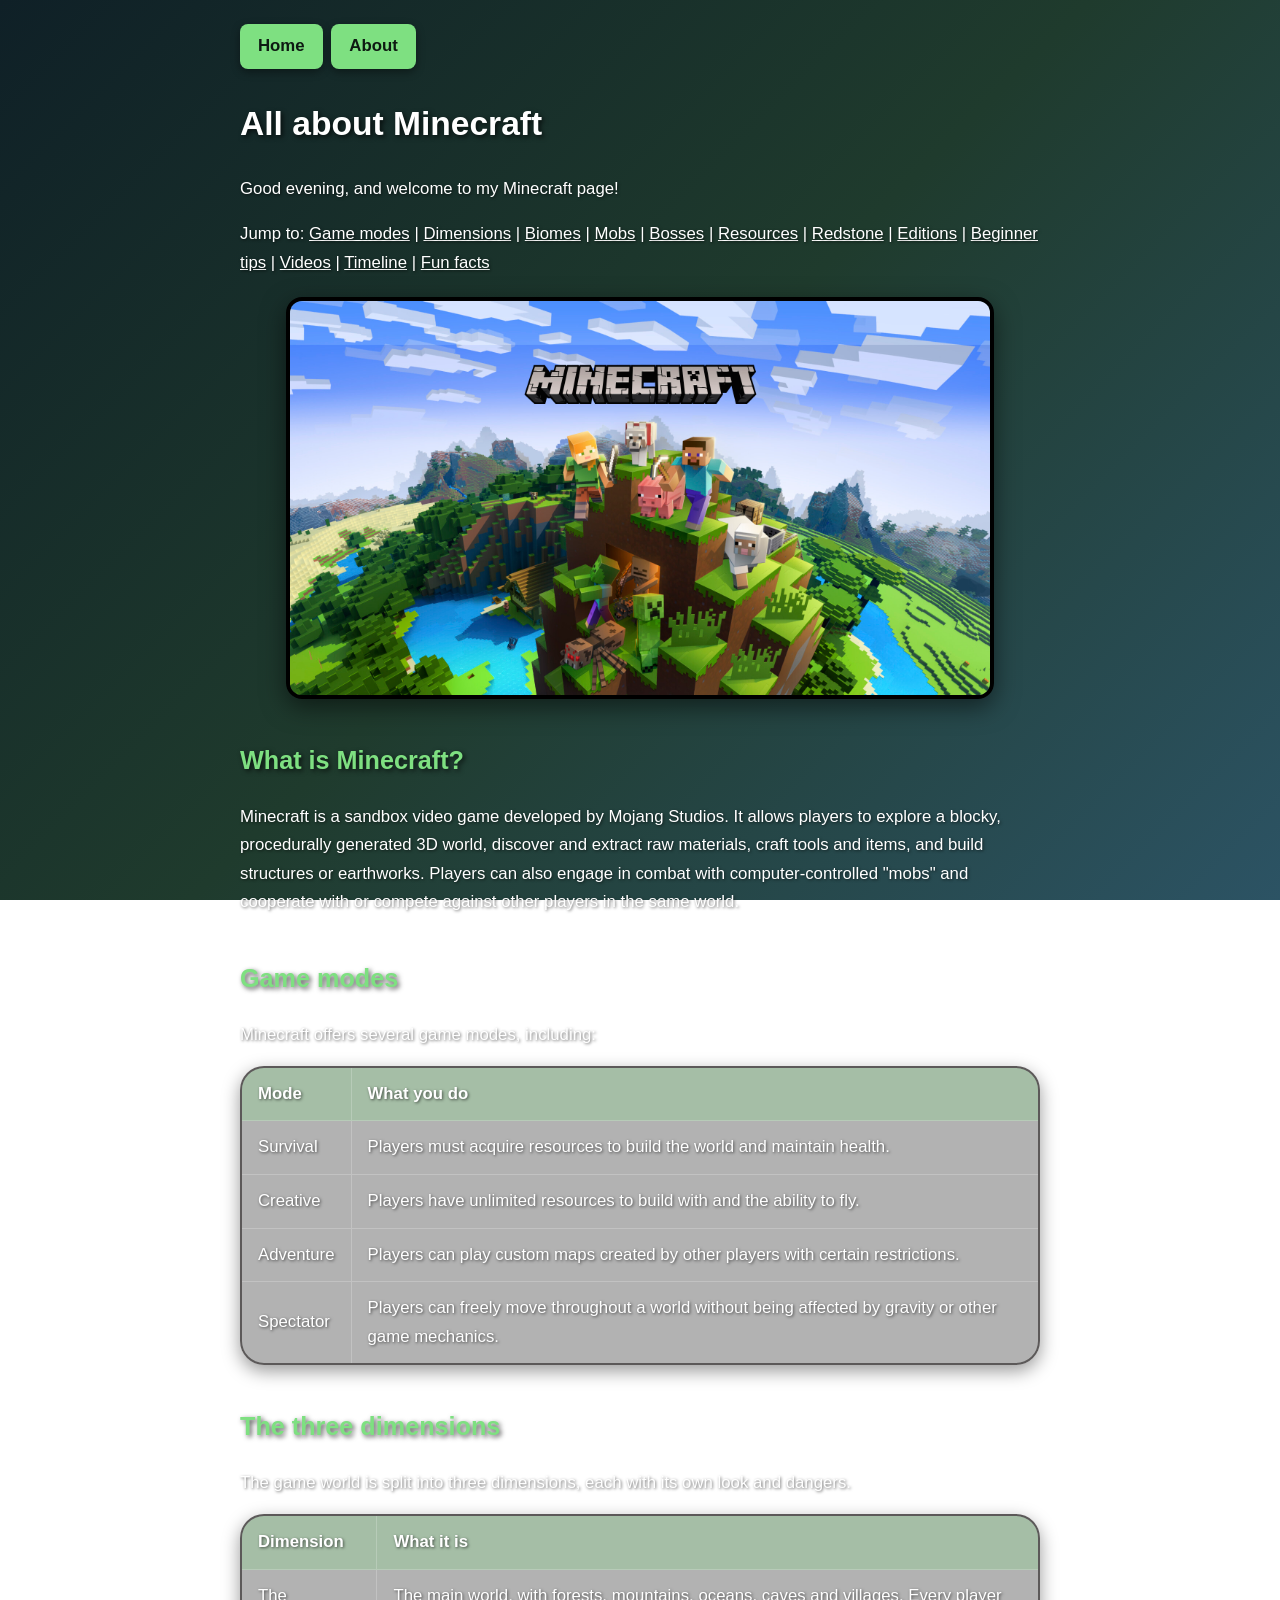
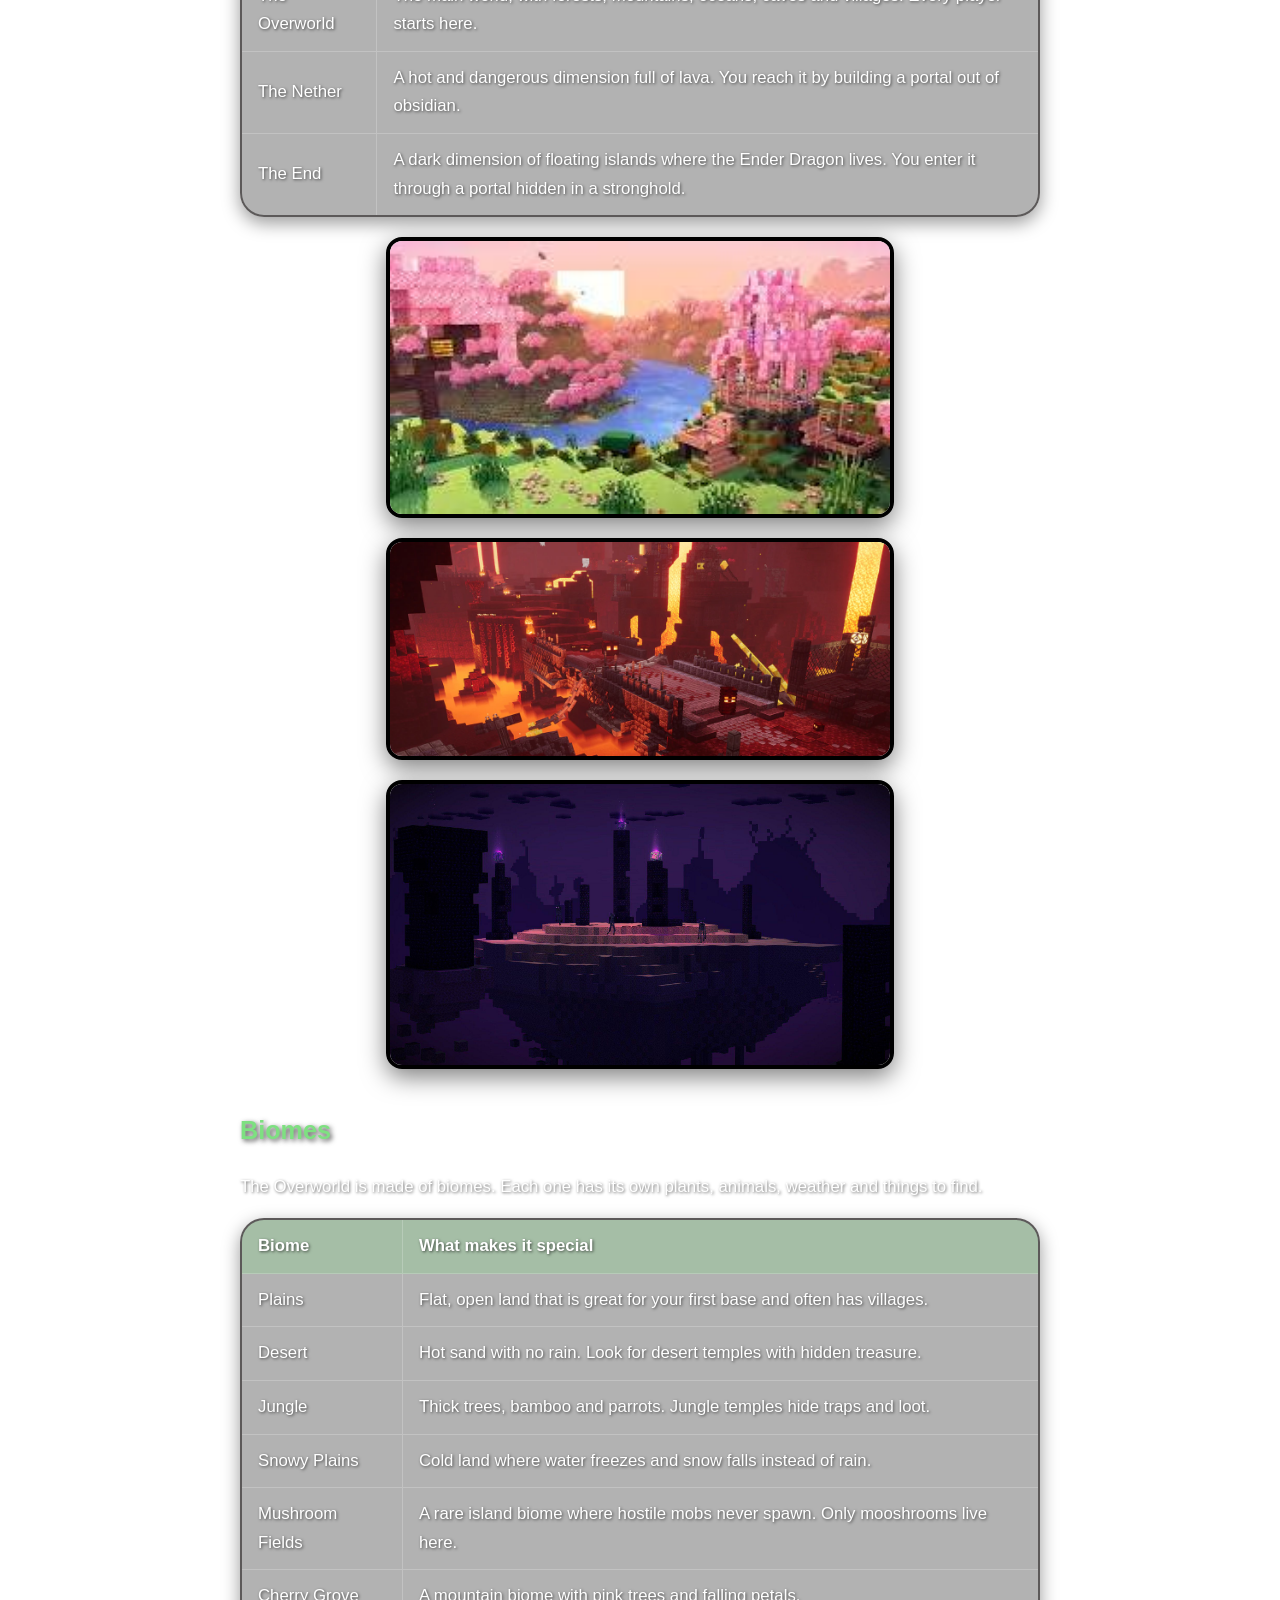
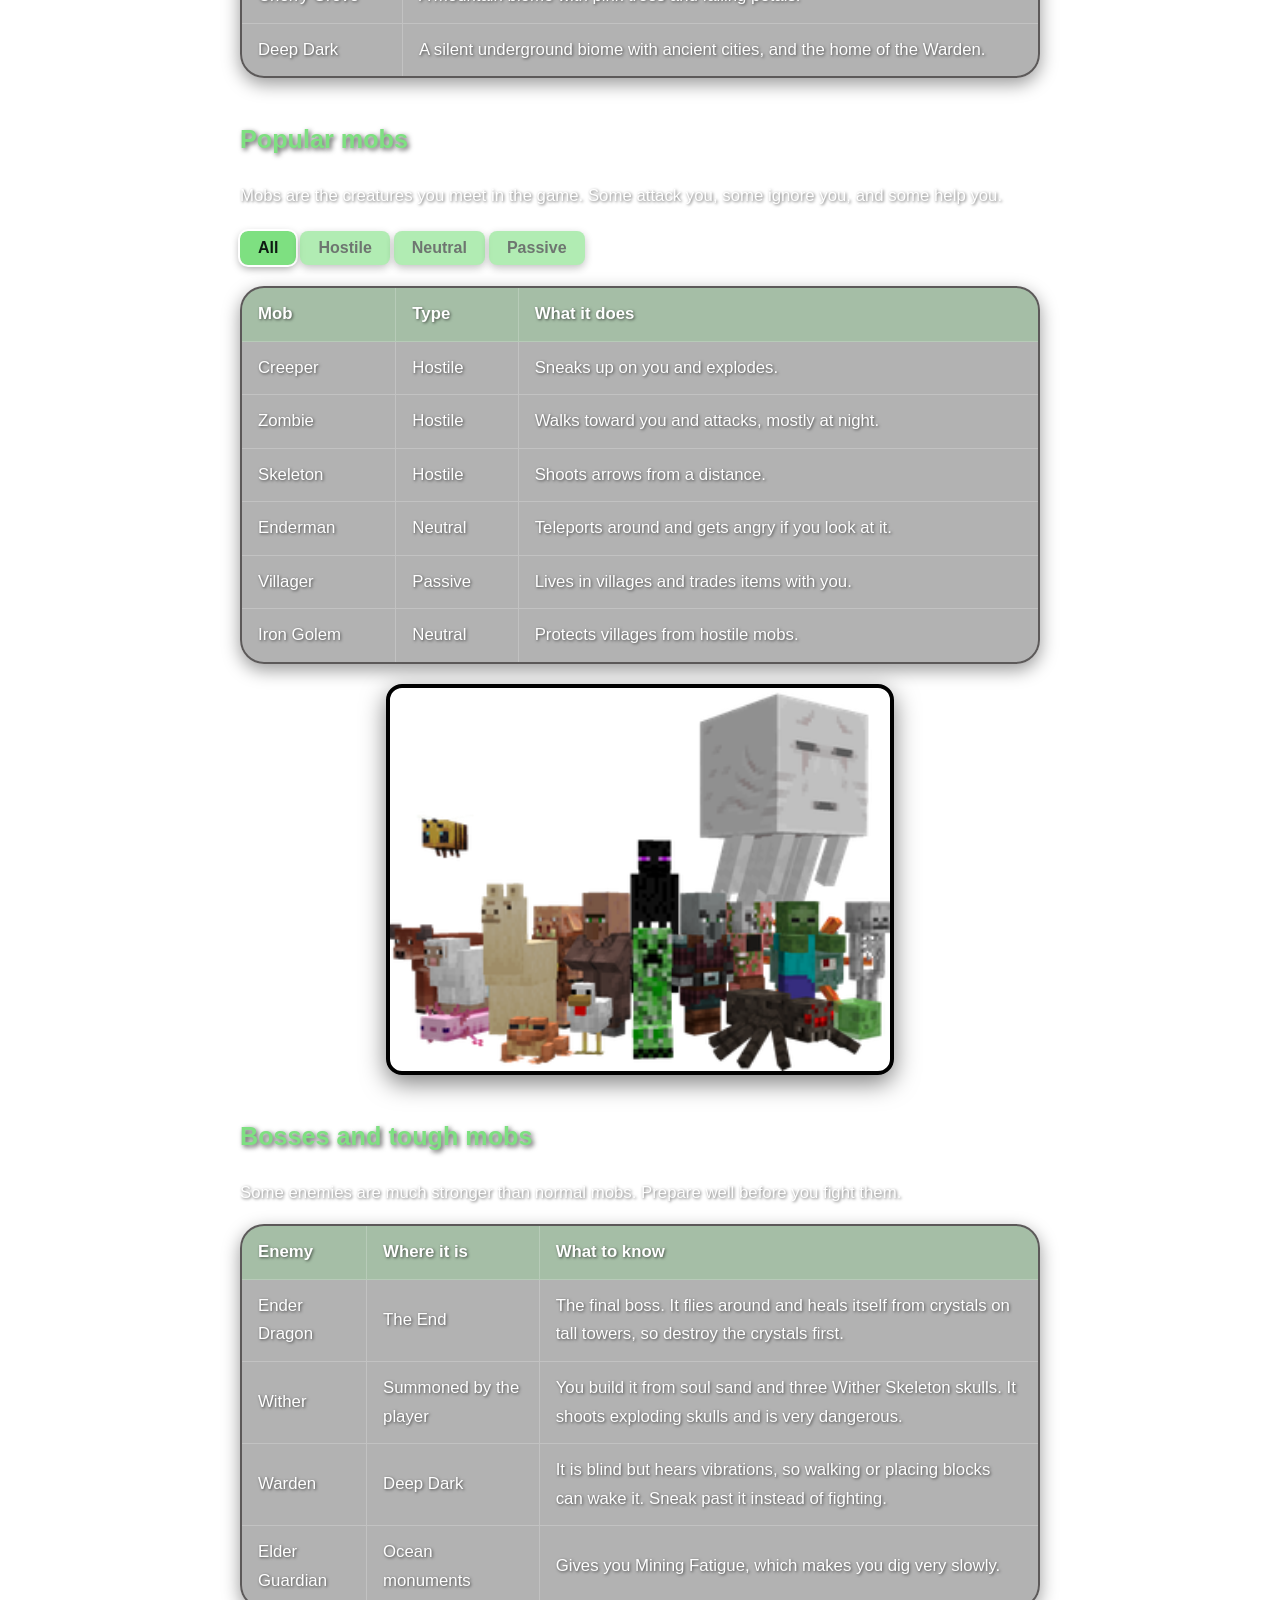
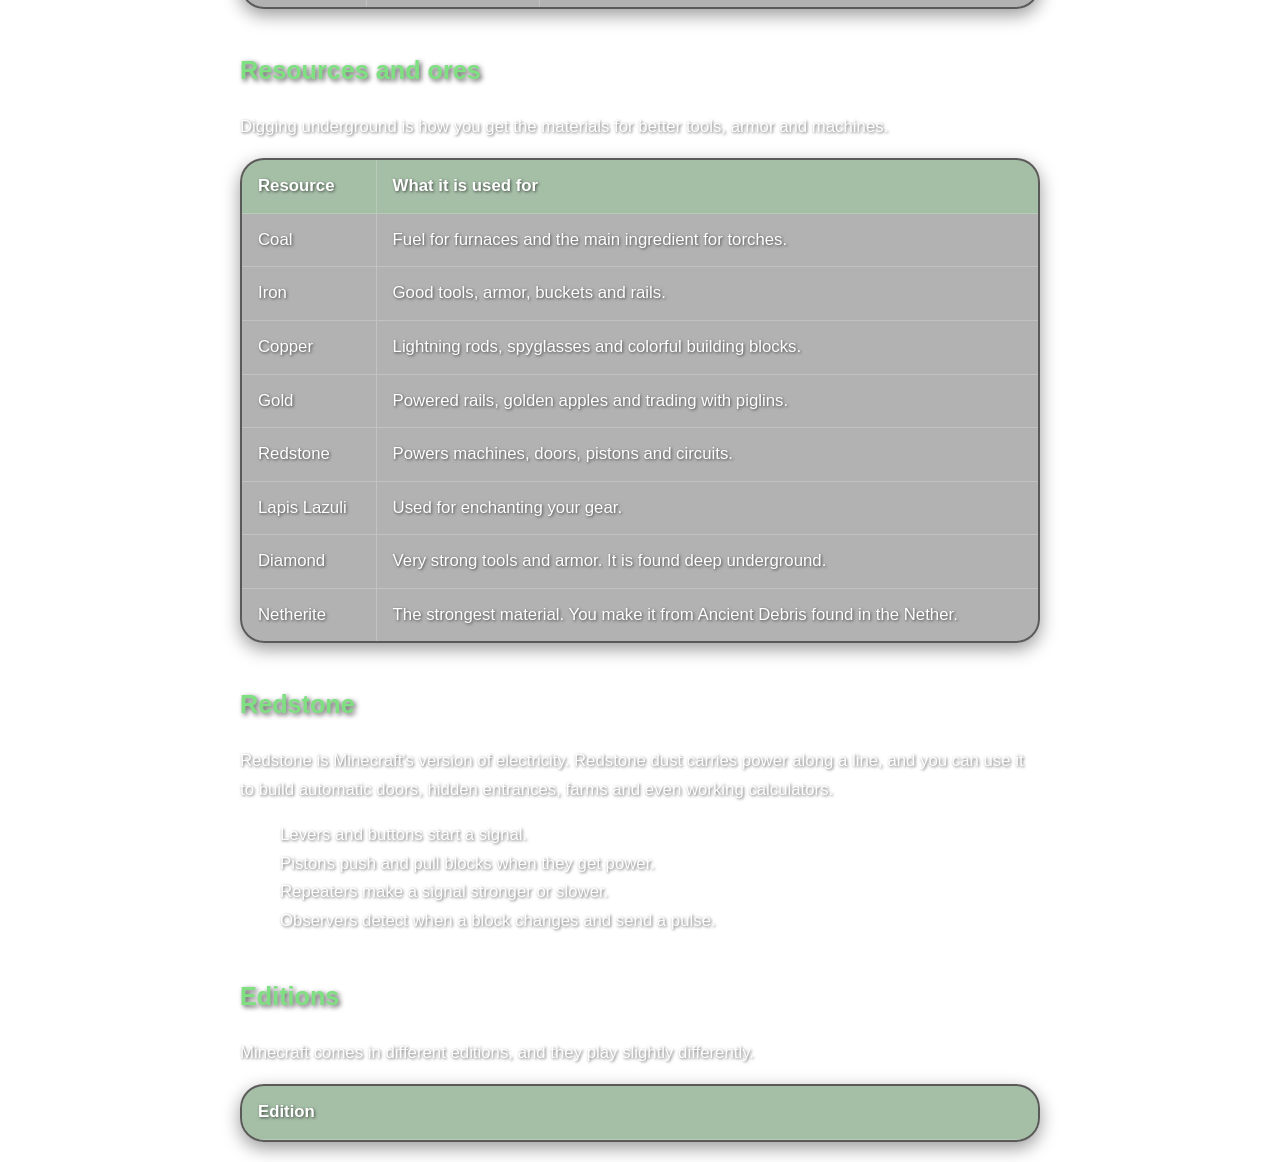
==== commit 4a31164c: "added new sections for biomes, bosses, resourses and redstone mechanics" ====
--- a/index.html
+++ b/index.html
@@ -20,9 +20,15 @@
         <p>Jump to:
             <a href="#modes">Game modes</a> |
             <a href="#dimensions">Dimensions</a> |
+            <a href="#biomes">Biomes</a> |
             <a href="#mobs">Mobs</a> |
+            <a href="#bosses">Bosses</a> |
+            <a href="#ores">Resources</a> |
+            <a href="#redstone">Redstone</a> |
+            <a href="#editions">Editions</a> |
             <a href="#tips">Beginner tips</a> |
             <a href="#videos">Videos</a> |
+            <a href="#timeline">Timeline</a> |
             <a href="#facts">Fun facts</a>
         </p>
 
@@ -81,6 +87,43 @@
         <img class="photo" src="images/bttn-header.webp" alt="The Nether" width="500">
         <img class="photo" src="images/5987432.jpg" alt="The End" width="500">
 
+        <h2 id="biomes">Biomes</h2>
+        <p>The Overworld is made of biomes. Each one has its own plants, animals, weather and things to find.</p>
+        <table>
+            <tr>
+                <th>Biome</th>
+                <th>What makes it special</th>
+            </tr>
+            <tr>
+                <td>Plains</td>
+                <td>Flat, open land that is great for your first base and often has villages.</td>
+            </tr>
+            <tr>
+                <td>Desert</td>
+                <td>Hot sand with no rain. Look for desert temples with hidden treasure.</td>
+            </tr>
+            <tr>
+                <td>Jungle</td>
+                <td>Thick trees, bamboo and parrots. Jungle temples hide traps and loot.</td>
+            </tr>
+            <tr>
+                <td>Snowy Plains</td>
+                <td>Cold land where water freezes and snow falls instead of rain.</td>
+            </tr>
+            <tr>
+                <td>Mushroom Fields</td>
+                <td>A rare island biome where hostile mobs never spawn. Only mooshrooms live here.</td>
+            </tr>
+            <tr>
+                <td>Cherry Grove</td>
+                <td>A mountain biome with pink trees and falling petals.</td>
+            </tr>
+            <tr>
+                <td>Deep Dark</td>
+                <td>A silent underground biome with ancient cities, and the home of the Warden.</td>
+            </tr>
+        </table>
+
         <h2 id="mobs">Popular mobs</h2>
         <p>Mobs are the creatures you meet in the game. Some attack you, some ignore you, and some help you.</p>
         <table>
@@ -123,49 +166,88 @@
 
         <img class="photo" src="images/mobs.jpg.webp" alt="Minecraft mobs" width="500">
 
-        <h2 id="tips">Tips for beginners</h2>
-        <p>Follow these steps to survive your first day:</p>
-        <ol>
-            <li>Punch a tree to collect wood.</li>
-            <li>Make a crafting table, then craft wooden tools.</li>
-            <li>Find food, like meat from animals, so your hunger bar doesn't run out.</li>
-            <li>Build a simple shelter before night, because hostile mobs appear in the dark.</li>
-            <li>Place torches to light up caves and your base.</li>
-            <li>Don't dig straight down, because you might fall into lava.</li>
-        </ol>
-
-        <h2 id="videos">Videos</h2>
-        <p>Want to see the game in action? These links open YouTube in a new tab.</p>
-        <p>
-            <a class="button" href="https://www.youtube.com/@minecraft" target="_blank" rel="noopener">Official Minecraft channel</a>
-            <a class="button" href="https://www.youtube.com/results?search_query=minecraft+official+trailer" target="_blank" rel="noopener">Trailers</a>
-            <a class="button" href="https://www.youtube.com/results?search_query=minecraft+beginner+tutorial" target="_blank" rel="noopener">Beginner tutorials</a>
-            <a class="button" href="https://www.youtube.com/results?search_query=minecraft+amazing+builds" target="_blank" rel="noopener">Amazing builds</a>
-        </p>
-
-        <h2>History of Minecraft</h2>
-        <p>Minecraft was created by Markus "Notch" Persson and was first released to the public as a developmental release on May 17, 2009. The game quickly gained popularity, leading to the formation of Mojang Studios and the official release of Minecraft on November 18, 2011. Since then, it has become one of the best-selling video games of all time, with a large and active player community.</p>
-
-        <h2>Impact on gaming culture</h2>
-        <p>Minecraft has had a significant impact on gaming culture, inspiring countless players to create their own content, including mods, custom maps, and YouTube videos. The game's open-ended nature encourages creativity and problem-solving, making it popular among players of all ages. Additionally, Minecraft has been used in educational settings to teach subjects such as mathematics, history, and computer programming.</p>
-
-        <img class="photo" src="images/builds.jpg" alt="Minecraft builds" width="500">
-
-        <h2 id="facts">Fun facts</h2>
+        <h2 id="bosses">Bosses and tough mobs</h2>
+        <p>Some enemies are much stronger than normal mobs. Prepare well before you fight them.</p>
+        <table>
+            <tr>
+                <th>Enemy</th>
+                <th>Where it is</th>
+                <th>What to know</th>
+            </tr>
+            <tr>
+                <td>Ender Dragon</td>
+                <td>The End</td>
+                <td>The final boss. It flies around and heals itself from crystals on tall towers, so destroy the crystals first.</td>
+            </tr>
+            <tr>
+                <td>Wither</td>
+                <td>Summoned by the player</td>
+                <td>You build it from soul sand and three Wither Skeleton skulls. It shoots exploding skulls and is very dangerous.</td>
+            </tr>
+            <tr>
+                <td>Warden</td>
+                <td>Deep Dark</td>
+                <td>It is blind but hears vibrations, so walking or placing blocks can wake it. Sneak past it instead of fighting.</td>
+            </tr>
+            <tr>
+                <td>Elder Guardian</td>
+                <td>Ocean monuments</td>
+                <td>Gives you Mining Fatigue, which makes you dig very slowly.</td>
+            </tr>
+        </table>
+
+        <h2 id="ores">Resources and ores</h2>
+        <p>Digging underground is how you get the materials for better tools, armor and machines.</p>
+        <table>
+            <tr>
+                <th>Resource</th>
+                <th>What it is used for</th>
+            </tr>
+            <tr>
+                <td>Coal</td>
+                <td>Fuel for furnaces and the main ingredient for torches.</td>
+            </tr>
+            <tr>
+                <td>Iron</td>
+                <td>Good tools, armor, buckets and rails.</td>
+            </tr>
+            <tr>
+                <td>Copper</td>
+                <td>Lightning rods, spyglasses and colorful building blocks.</td>
+            </tr>
+            <tr>
+                <td>Gold</td>
+                <td>Powered rails, golden apples and trading with piglins.</td>
+            </tr>
+            <tr>
+                <td>Redstone</td>
+                <td>Powers machines, doors, pistons and circuits.</td>
+            </tr>
+            <tr>
+                <td>Lapis Lazuli</td>
+                <td>Used for enchanting your gear.</td>
+            </tr>
+            <tr>
+                <td>Diamond</td>
+                <td>Very strong tools and armor. It is found deep underground.</td>
+            </tr>
+            <tr>
+                <td>Netherite</td>
+                <td>The strongest material. You make it from Ancient Debris found in the Nether.</td>
+            </tr>
+        </table>
+
+        <h2 id="redstone">Redstone</h2>
+        <p>Redstone is Minecraft's version of electricity. Redstone dust carries power along a line, and you can use it to build automatic doors, hidden entrances, farms and even working calculators.</p>
         <ul>
-            <li>Minecraft was originally programmed in Java.</li>
-            <li>Microsoft bought Mojang in 2014.</li>
-            <li>The Creeper started as a mistake: its creator was trying to make a pig and mixed up the height and width.</li>
-            <li>The game has sold over 300 million copies.</li>
+            <li>Levers and buttons start a signal.</li>
+            <li>Pistons push and pull blocks when they get power.</li>
+            <li>Repeaters make a signal stronger or slower.</li>
+            <li>Observers detect when a block changes and send a pulse.</li>
         </ul>
 
-        <p><a class="button" href="https://www.minecraft.net/en-us">Official Minecraft website</a></p>
-        <p><a href="#top">Back to top</a></p>
-
-        <footer>
-            <p>Made by: Kacper, 2026</p>
-        </footer>
-
-    </div>
-</body>
-</html>+        <h2 id="editions">Editions</h2>
+        <p>Minecraft comes in different editions, and they play slightly differently.</p>
+        <table>
+            <tr>
+                <th>Edition</th>
--- a/style.css
+++ b/style.css
@@ -1,4 +1,3 @@
-
 body {
     margin: 0;
     min-height: 100vh;
@@ -95,3 +94,79 @@
     padding-top: 15px;
     border-top: 1px solid rgba(255, 255, 255, 0.3);
 }
+
+/* ===== NEW: styles for the JavaScript features ===== */
+
+html {
+    scroll-behavior: smooth;
+}
+
+@media (prefers-reduced-motion: reduce) {
+    html {
+        scroll-behavior: auto;
+    }
+}
+
+#progress-bar {
+    position: fixed;
+    top: 0;
+    left: 0;
+    height: 5px;
+    width: 0;
+    background-color: #7ee081;
+    z-index: 100;
+}
+
+#top-button {
+    position: fixed;
+    right: 20px;
+    bottom: 20px;
+    padding: 10px 16px;
+    border: none;
+    border-radius: 8px;
+    background-color: #7ee081;
+    color: #0e1a12;
+    font-weight: bold;
+    font-size: 1rem;
+    cursor: pointer;
+    box-shadow: 0 3px 8px rgba(0, 0, 0, 0.4);
+    opacity: 0;
+    pointer-events: none;
+    transition: opacity 0.2s;
+}
+
+#top-button.visible {
+    opacity: 1;
+    pointer-events: auto;
+}
+
+button.button {
+    border: none;
+    font-family: inherit;
+    font-size: 1rem;
+    cursor: pointer;
+}
+
+.filter-button {
+    opacity: 0.6;
+}
+
+.filter-button.active {
+    opacity: 1;
+    outline: 2px solid white;
+}
+
+#tips ~ ol li {
+    cursor: pointer;
+    padding: 2px 0;
+}
+
+#tips ~ ol li.done {
+    text-decoration: line-through;
+    opacity: 0.6;
+}
+
+button:focus-visible {
+    outline: 3px solid white;
+    outline-offset: 2px;
+}
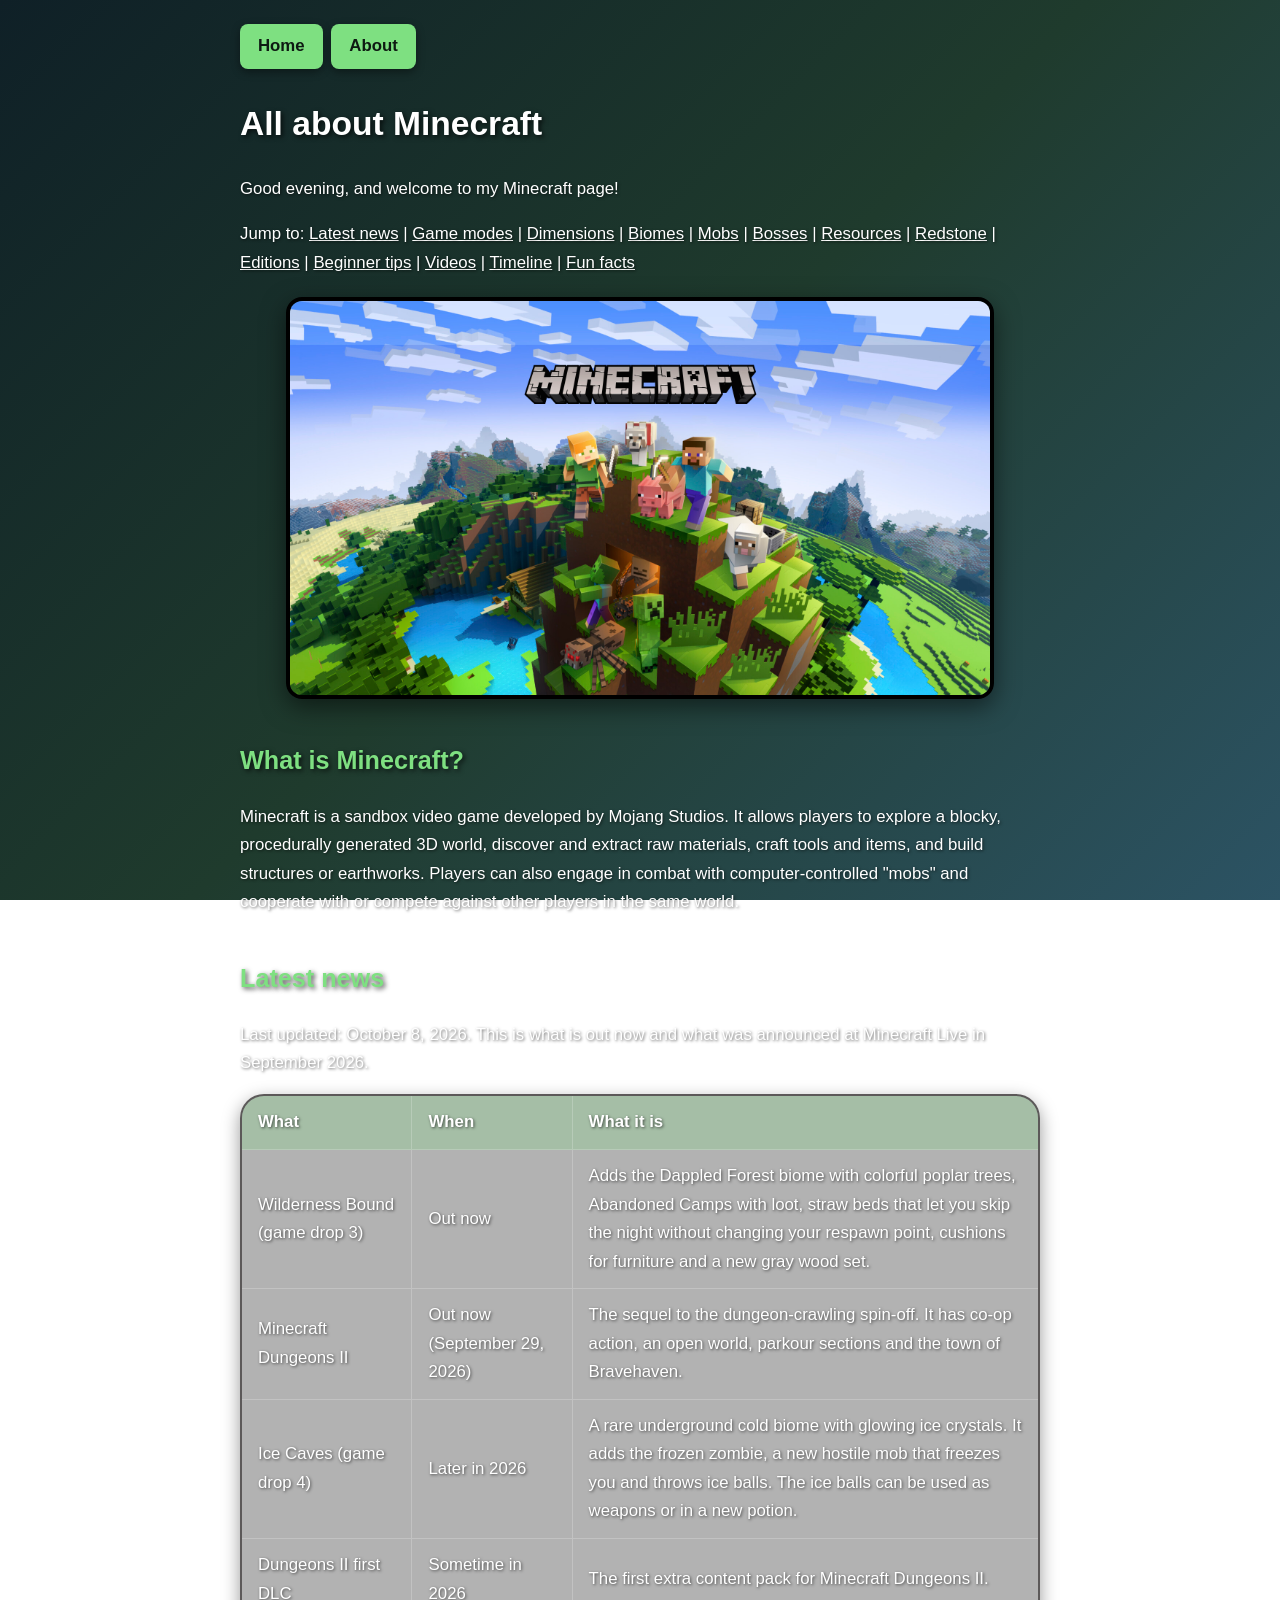
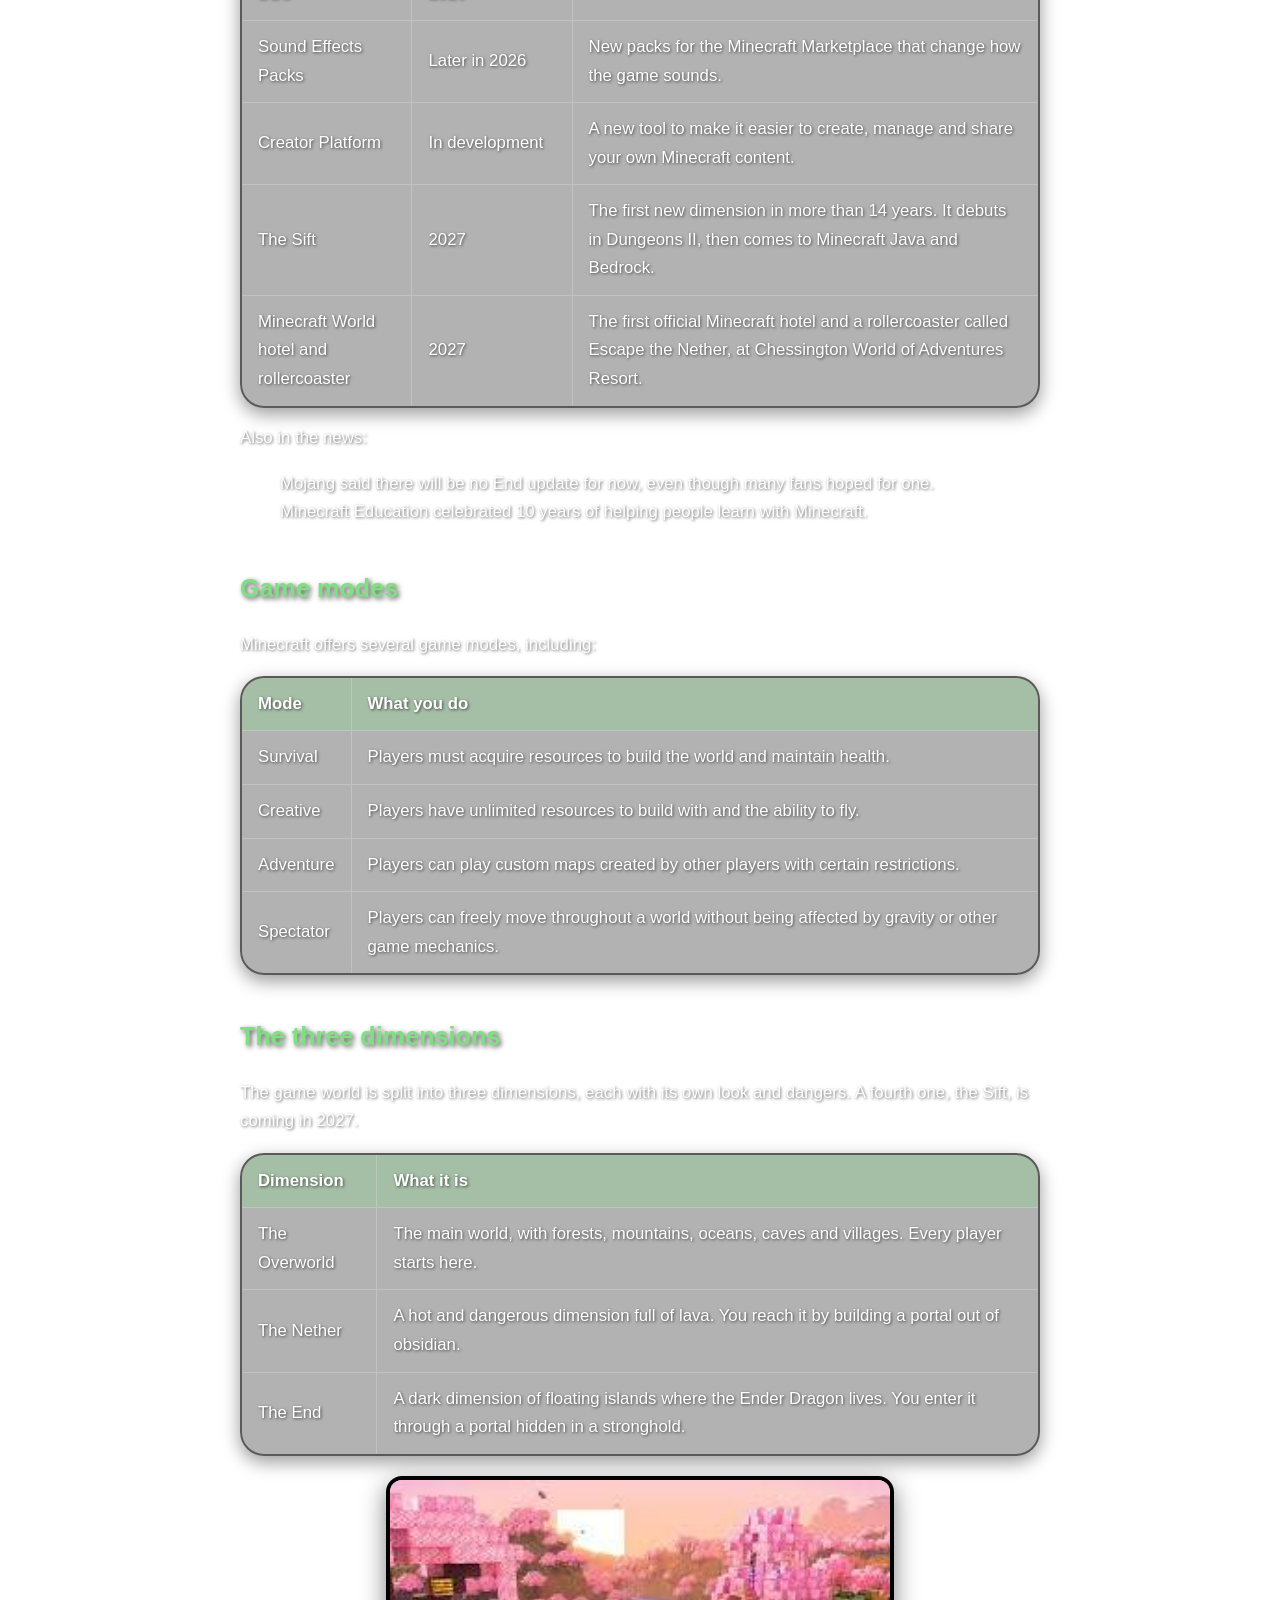
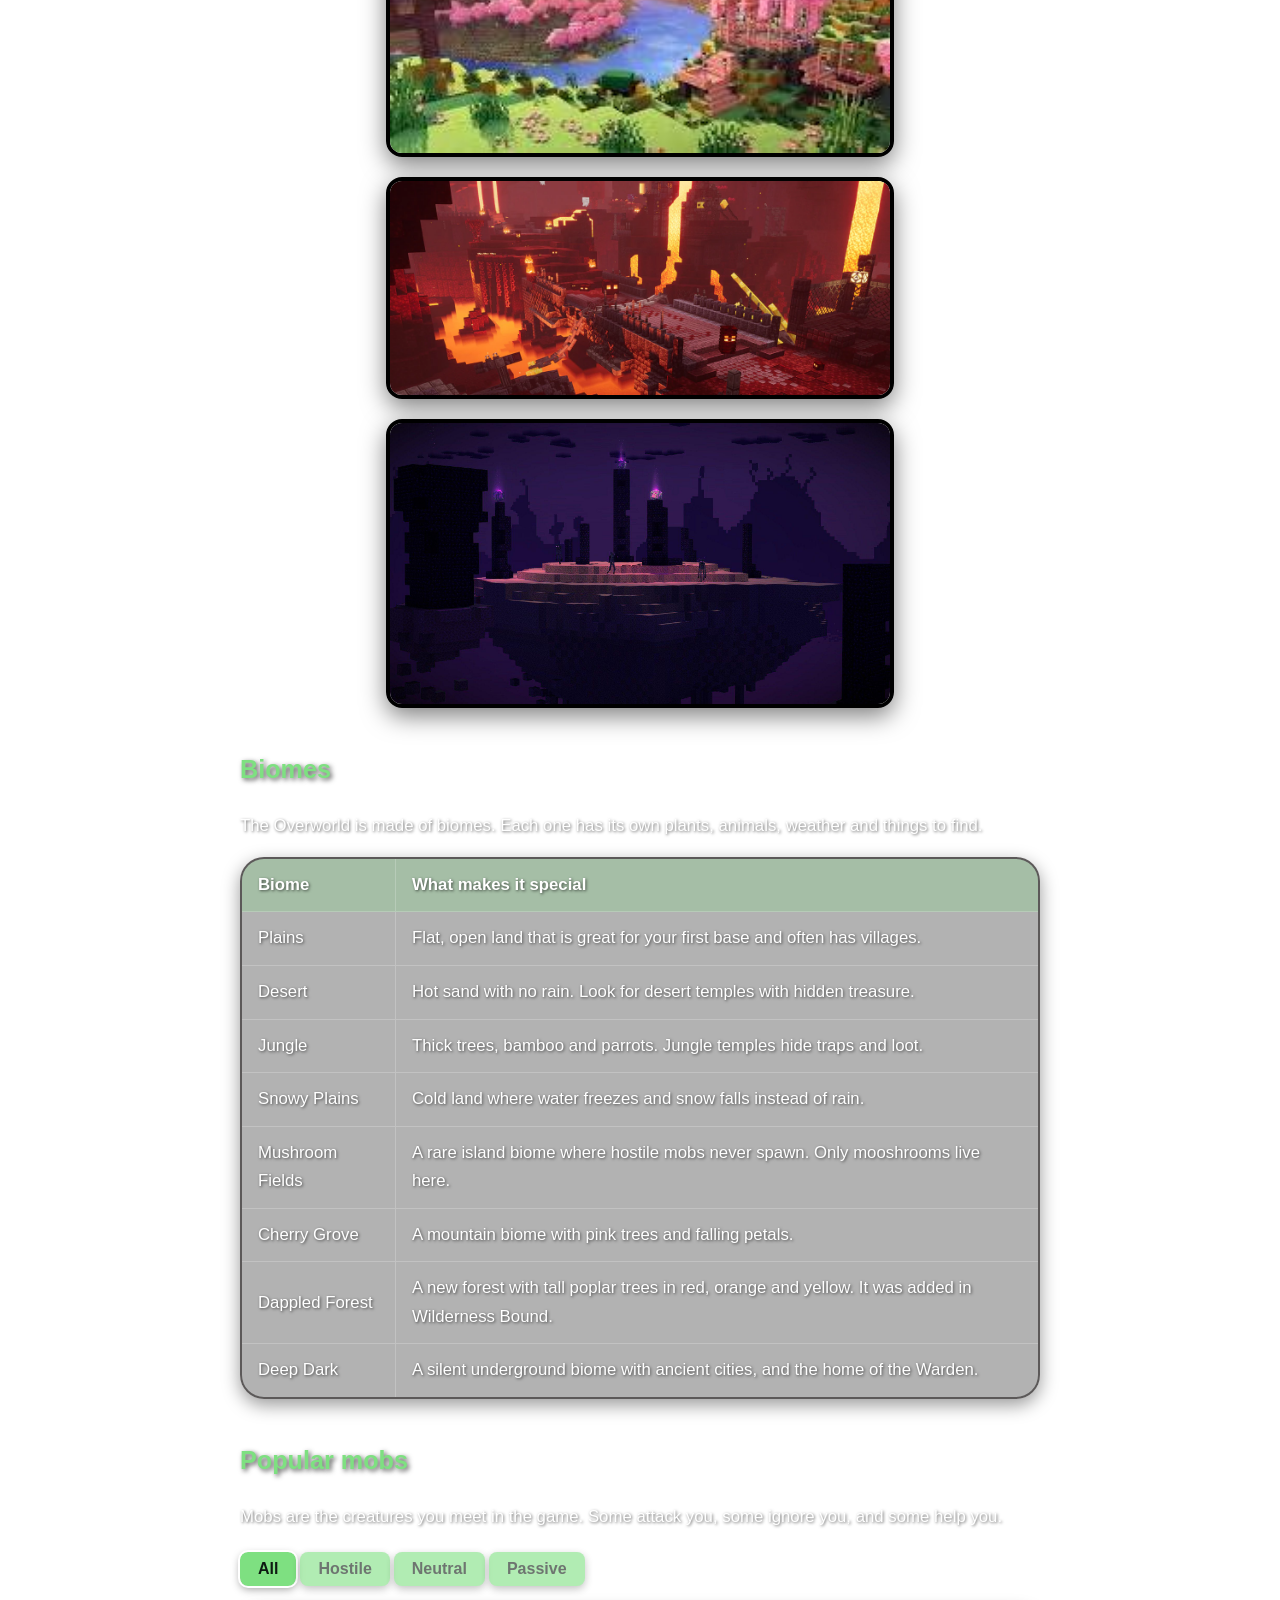
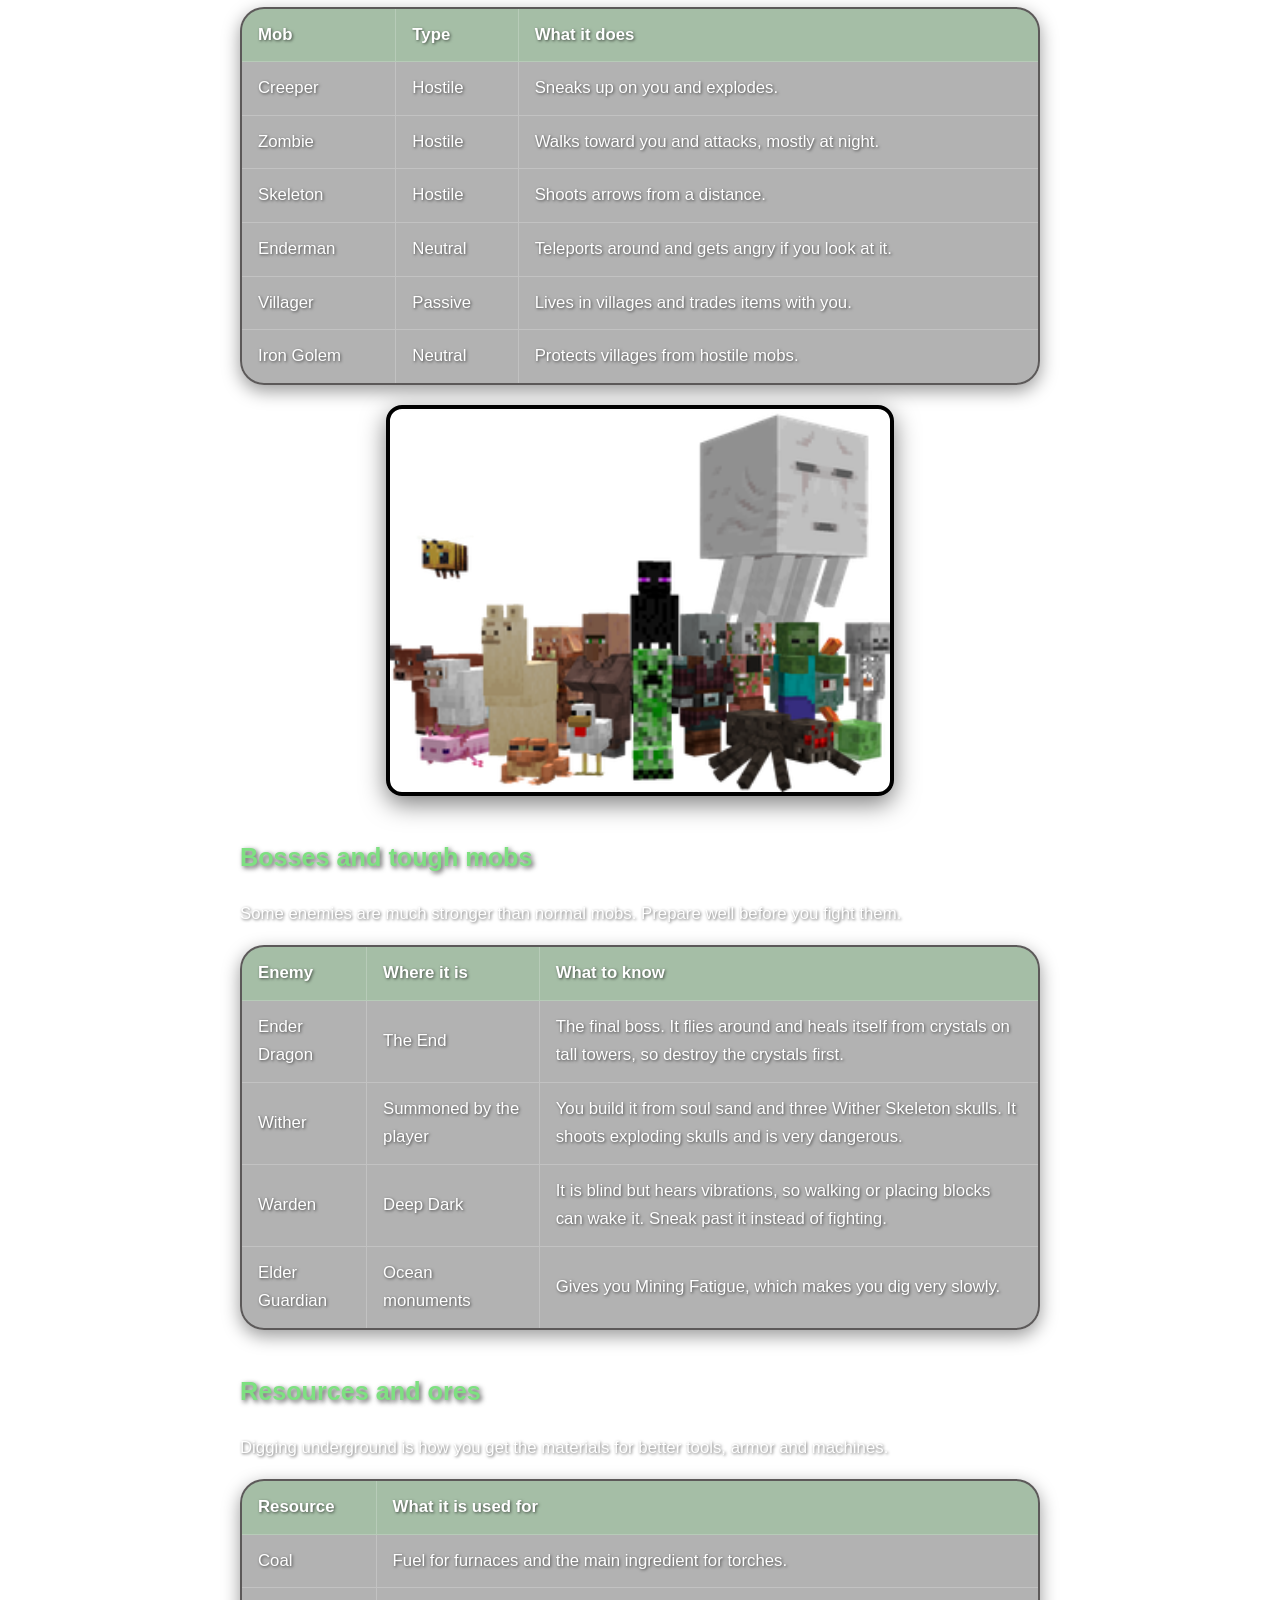
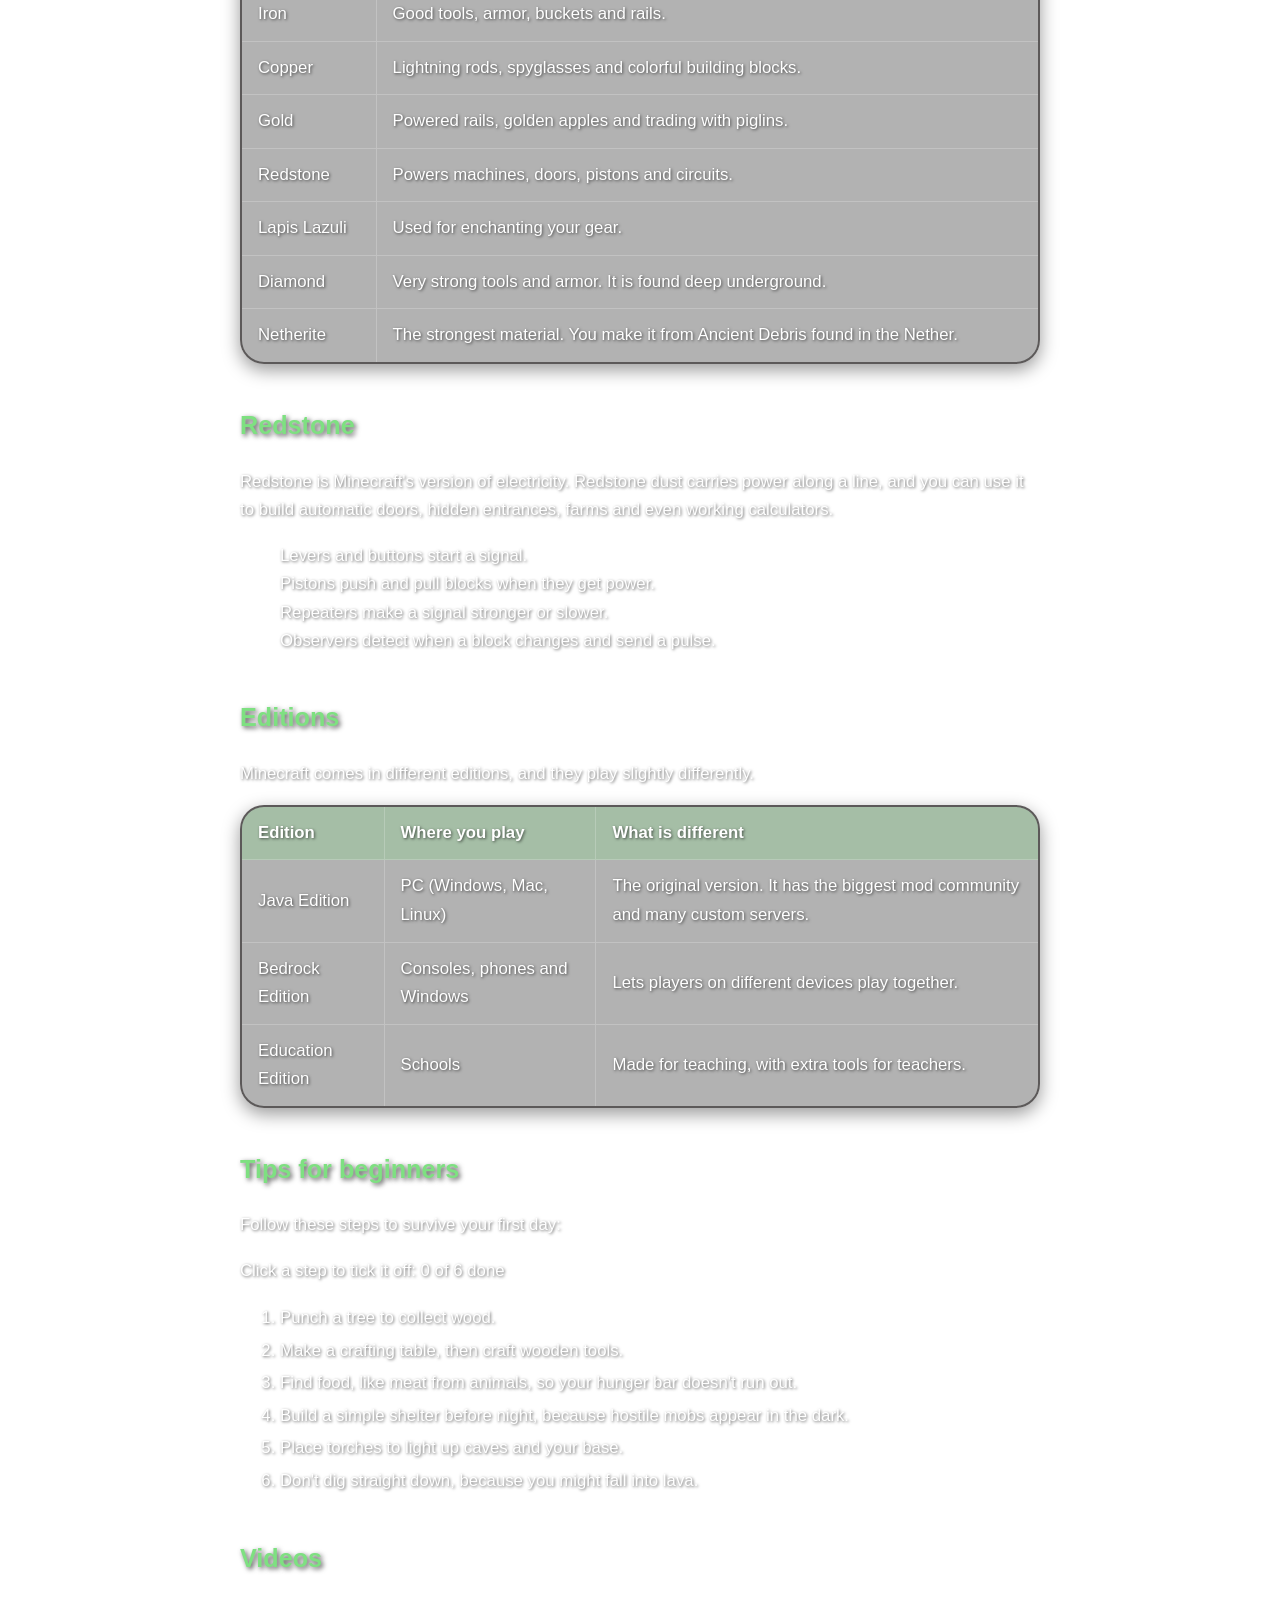
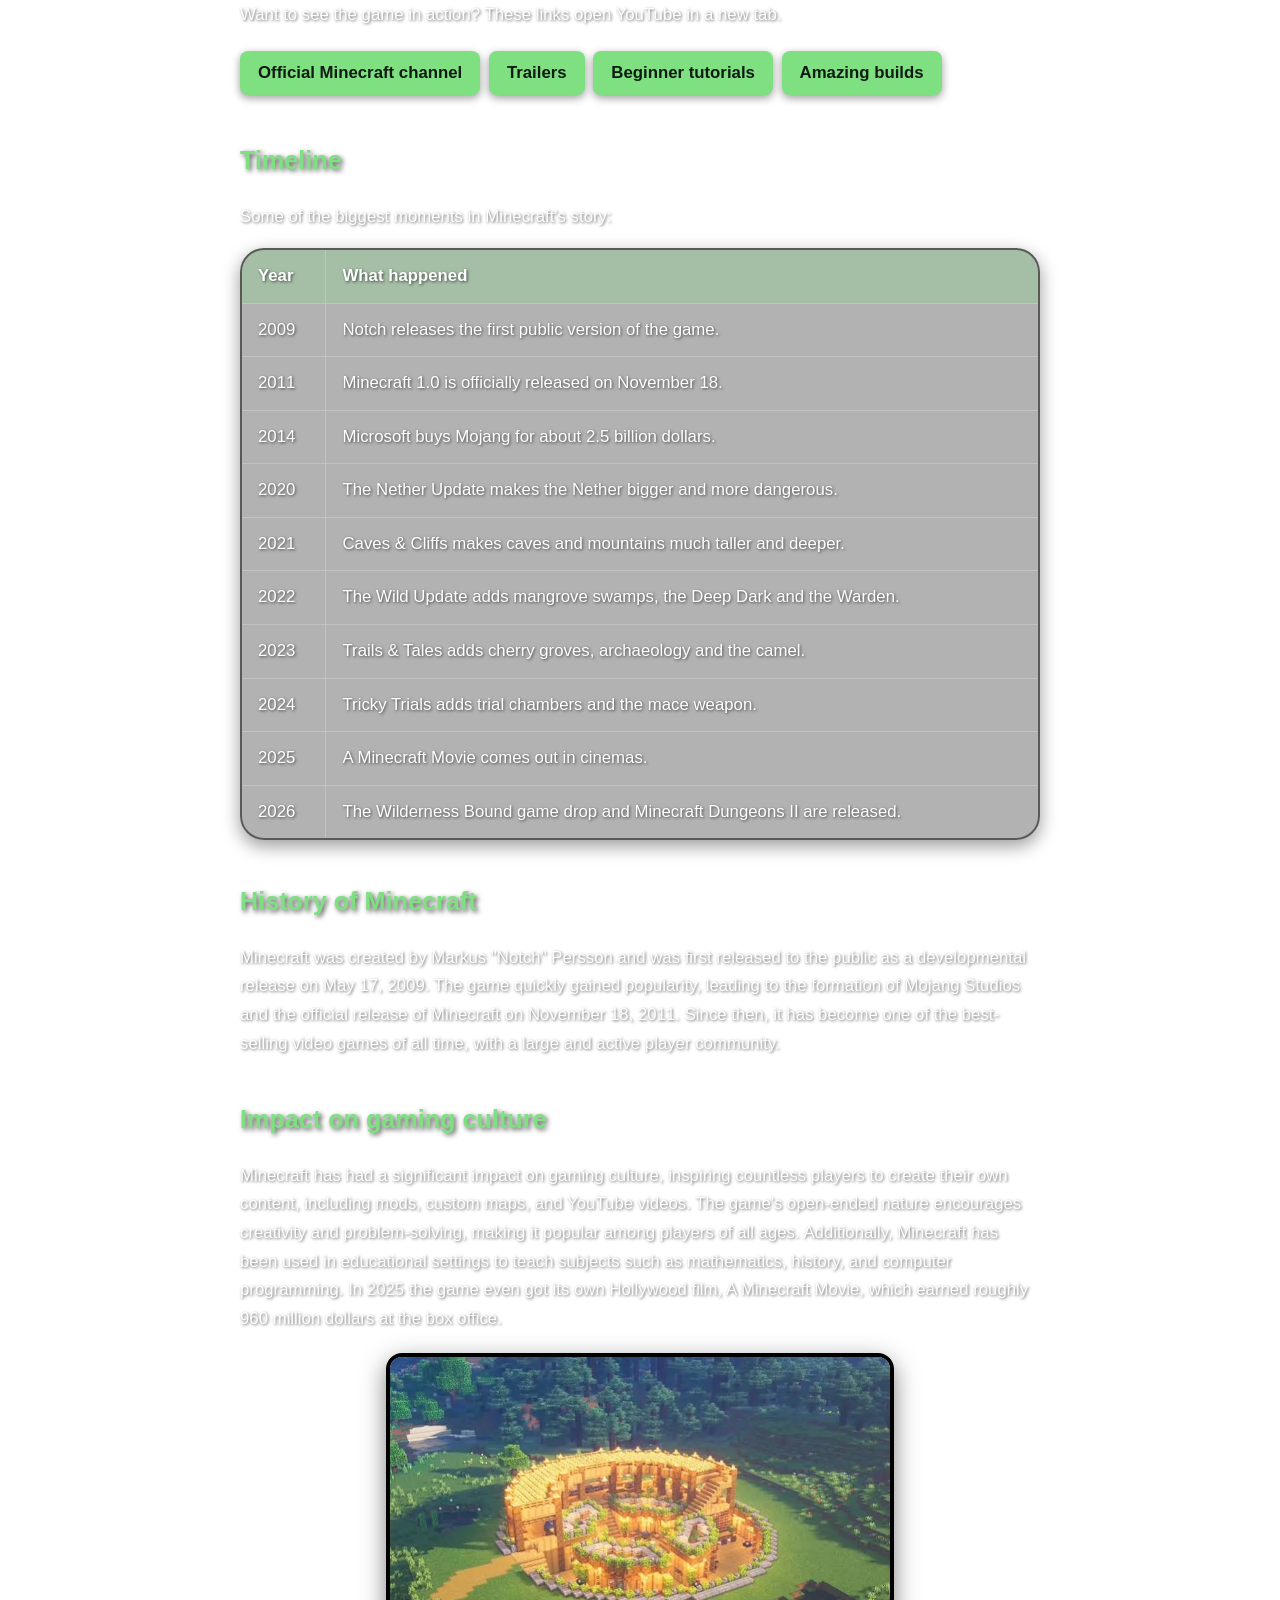
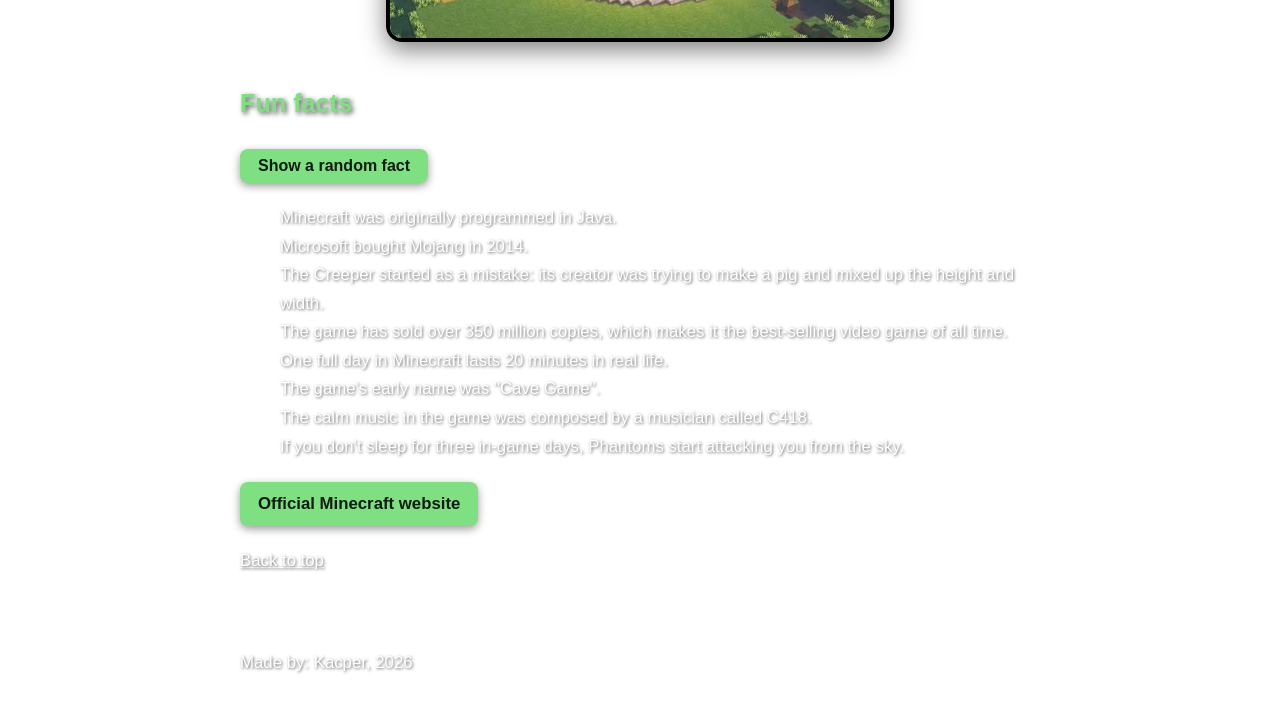
==== commit 9d04dd41: "added latest news section and updated game modes and dimensions and included beginner tips and fun f" ====
--- a/index.html
+++ b/index.html
@@ -18,6 +18,7 @@
         <h1 id="top">All about Minecraft</h1><p id="greeting"></p>
 
         <p>Jump to:
+            <a href="#news">Latest news</a> |
             <a href="#modes">Game modes</a> |
             <a href="#dimensions">Dimensions</a> |
             <a href="#biomes">Biomes</a> |
@@ -37,6 +38,63 @@
         <h2>What is Minecraft?</h2>
         <p>Minecraft is a sandbox video game developed by Mojang Studios. It allows players to explore a blocky, procedurally generated 3D world, discover and extract raw materials, craft tools and items, and build structures or earthworks. Players can also engage in combat with computer-controlled "mobs" and cooperate with or compete against other players in the same world.</p>
 
+        <h2 id="news">Latest news</h2>
+        <p>Last updated: October 8, 2026. This is what is out now and what was announced at Minecraft Live in September 2026.</p>
+
+        <table>
+            <tr>
+                <th>What</th>
+                <th>When</th>
+                <th>What it is</th>
+            </tr>
+            <tr>
+                <td>Wilderness Bound (game drop 3)</td>
+                <td>Out now</td>
+                <td>Adds the Dappled Forest biome with colorful poplar trees, Abandoned Camps with loot, straw beds that let you skip the night without changing your respawn point, cushions for furniture and a new gray wood set.</td>
+            </tr>
+            <tr>
+                <td>Minecraft Dungeons II</td>
+                <td>Out now (September 29, 2026)</td>
+                <td>The sequel to the dungeon-crawling spin-off. It has co-op action, an open world, parkour sections and the town of Bravehaven.</td>
+            </tr>
+            <tr>
+                <td>Ice Caves (game drop 4)</td>
+                <td>Later in 2026</td>
+                <td>A rare underground cold biome with glowing ice crystals. It adds the frozen zombie, a new hostile mob that freezes you and throws ice balls. The ice balls can be used as weapons or in a new potion.</td>
+            </tr>
+            <tr>
+                <td>Dungeons II first DLC</td>
+                <td>Sometime in 2026</td>
+                <td>The first extra content pack for Minecraft Dungeons II.</td>
+            </tr>
+            <tr>
+                <td>Sound Effects Packs</td>
+                <td>Later in 2026</td>
+                <td>New packs for the Minecraft Marketplace that change how the game sounds.</td>
+            </tr>
+            <tr>
+                <td>Creator Platform</td>
+                <td>In development</td>
+                <td>A new tool to make it easier to create, manage and share your own Minecraft content.</td>
+            </tr>
+            <tr>
+                <td>The Sift</td>
+                <td>2027</td>
+                <td>The first new dimension in more than 14 years. It debuts in Dungeons II, then comes to Minecraft Java and Bedrock.</td>
+            </tr>
+            <tr>
+                <td>Minecraft World hotel and rollercoaster</td>
+                <td>2027</td>
+                <td>The first official Minecraft hotel and a rollercoaster called Escape the Nether, at Chessington World of Adventures Resort.</td>
+            </tr>
+        </table>
+
+        <p>Also in the news:</p>
+        <ul>
+            <li>Mojang said there will be no End update for now, even though many fans hoped for one.</li>
+            <li>Minecraft Education celebrated 10 years of helping people learn with Minecraft.</li>
+        </ul>
+
         <h2 id="modes">Game modes</h2>
         <p>Minecraft offers several game modes, including:</p>
         <table>
@@ -63,7 +121,7 @@
         </table>
 
         <h2 id="dimensions">The three dimensions</h2>
-        <p>The game world is split into three dimensions, each with its own look and dangers.</p>
+        <p>The game world is split into three dimensions, each with its own look and dangers. A fourth one, the Sift, is coming in 2027.</p>
         <table>
             <tr>
                 <th>Dimension</th>
@@ -117,6 +175,10 @@
             <tr>
                 <td>Cherry Grove</td>
                 <td>A mountain biome with pink trees and falling petals.</td>
+            </tr>
+            <tr>
+                <td>Dappled Forest</td>
+                <td>A new forest with tall poplar trees in red, orange and yellow. It was added in Wilderness Bound.</td>
             </tr>
             <tr>
                 <td>Deep Dark</td>
@@ -250,4 +312,123 @@
         <p>Minecraft comes in different editions, and they play slightly differently.</p>
         <table>
             <tr>
-                <th>Edition</th>+                <th>Edition</th>
+                <th>Where you play</th>
+                <th>What is different</th>
+            </tr>
+            <tr>
+                <td>Java Edition</td>
+                <td>PC (Windows, Mac, Linux)</td>
+                <td>The original version. It has the biggest mod community and many custom servers.</td>
+            </tr>
+            <tr>
+                <td>Bedrock Edition</td>
+                <td>Consoles, phones and Windows</td>
+                <td>Lets players on different devices play together.</td>
+            </tr>
+            <tr>
+                <td>Education Edition</td>
+                <td>Schools</td>
+                <td>Made for teaching, with extra tools for teachers.</td>
+            </tr>
+        </table>
+
+        <h2 id="tips">Tips for beginners</h2>
+        <p>Follow these steps to survive your first day:</p>
+        <ol>
+            <li>Punch a tree to collect wood.</li>
+            <li>Make a crafting table, then craft wooden tools.</li>
+            <li>Find food, like meat from animals, so your hunger bar doesn't run out.</li>
+            <li>Build a simple shelter before night, because hostile mobs appear in the dark.</li>
+            <li>Place torches to light up caves and your base.</li>
+            <li>Don't dig straight down, because you might fall into lava.</li>
+        </ol>
+
+        <h2 id="videos">Videos</h2>
+        <p>Want to see the game in action? These links open YouTube in a new tab.</p>
+        <p>
+            <a class="button" href="https://www.youtube.com/@minecraft" target="_blank" rel="noopener">Official Minecraft channel</a>
+            <a class="button" href="https://www.youtube.com/results?search_query=minecraft+official+trailer" target="_blank" rel="noopener">Trailers</a>
+            <a class="button" href="https://www.youtube.com/results?search_query=minecraft+beginner+tutorial" target="_blank" rel="noopener">Beginner tutorials</a>
+            <a class="button" href="https://www.youtube.com/results?search_query=minecraft+amazing+builds" target="_blank" rel="noopener">Amazing builds</a>
+        </p>
+
+        <h2 id="timeline">Timeline</h2>
+        <p>Some of the biggest moments in Minecraft's story:</p>
+        <table>
+            <tr>
+                <th>Year</th>
+                <th>What happened</th>
+            </tr>
+            <tr>
+                <td>2009</td>
+                <td>Notch releases the first public version of the game.</td>
+            </tr>
+            <tr>
+                <td>2011</td>
+                <td>Minecraft 1.0 is officially released on November 18.</td>
+            </tr>
+            <tr>
+                <td>2014</td>
+                <td>Microsoft buys Mojang for about 2.5 billion dollars.</td>
+            </tr>
+            <tr>
+                <td>2020</td>
+                <td>The Nether Update makes the Nether bigger and more dangerous.</td>
+            </tr>
+            <tr>
+                <td>2021</td>
+                <td>Caves &amp; Cliffs makes caves and mountains much taller and deeper.</td>
+            </tr>
+            <tr>
+                <td>2022</td>
+                <td>The Wild Update adds mangrove swamps, the Deep Dark and the Warden.</td>
+            </tr>
+            <tr>
+                <td>2023</td>
+                <td>Trails &amp; Tales adds cherry groves, archaeology and the camel.</td>
+            </tr>
+            <tr>
+                <td>2024</td>
+                <td>Tricky Trials adds trial chambers and the mace weapon.</td>
+            </tr>
+            <tr>
+                <td>2025</td>
+                <td>A Minecraft Movie comes out in cinemas.</td>
+            </tr>
+            <tr>
+                <td>2026</td>
+                <td>The Wilderness Bound game drop and Minecraft Dungeons II are released.</td>
+            </tr>
+        </table>
+
+        <h2>History of Minecraft</h2>
+        <p>Minecraft was created by Markus "Notch" Persson and was first released to the public as a developmental release on May 17, 2009. The game quickly gained popularity, leading to the formation of Mojang Studios and the official release of Minecraft on November 18, 2011. Since then, it has become one of the best-selling video games of all time, with a large and active player community.</p>
+
+        <h2>Impact on gaming culture</h2>
+        <p>Minecraft has had a significant impact on gaming culture, inspiring countless players to create their own content, including mods, custom maps, and YouTube videos. The game's open-ended nature encourages creativity and problem-solving, making it popular among players of all ages. Additionally, Minecraft has been used in educational settings to teach subjects such as mathematics, history, and computer programming. In 2025 the game even got its own Hollywood film, A Minecraft Movie, which earned roughly 960 million dollars at the box office.</p>
+
+        <img class="photo" src="images/builds.jpg" alt="Minecraft builds" width="500">
+
+        <h2 id="facts">Fun facts</h2>
+        <ul>
+            <li>Minecraft was originally programmed in Java.</li>
+            <li>Microsoft bought Mojang in 2014.</li>
+            <li>The Creeper started as a mistake: its creator was trying to make a pig and mixed up the height and width.</li>
+            <li>The game has sold over 350 million copies, which makes it the best-selling video game of all time.</li>
+            <li>One full day in Minecraft lasts 20 minutes in real life.</li>
+            <li>The game's early name was "Cave Game".</li>
+            <li>The calm music in the game was composed by a musician called C418.</li>
+            <li>If you don't sleep for three in-game days, Phantoms start attacking you from the sky.</li>
+        </ul>
+
+        <p><a class="button" href="https://www.minecraft.net/en-us">Official Minecraft website</a></p>
+        <p><a href="#top">Back to top</a></p>
+
+        <footer>
+            <p>Made by: Kacper, 2026</p>
+        </footer>
+
+    </div>
+</body>
+</html>
